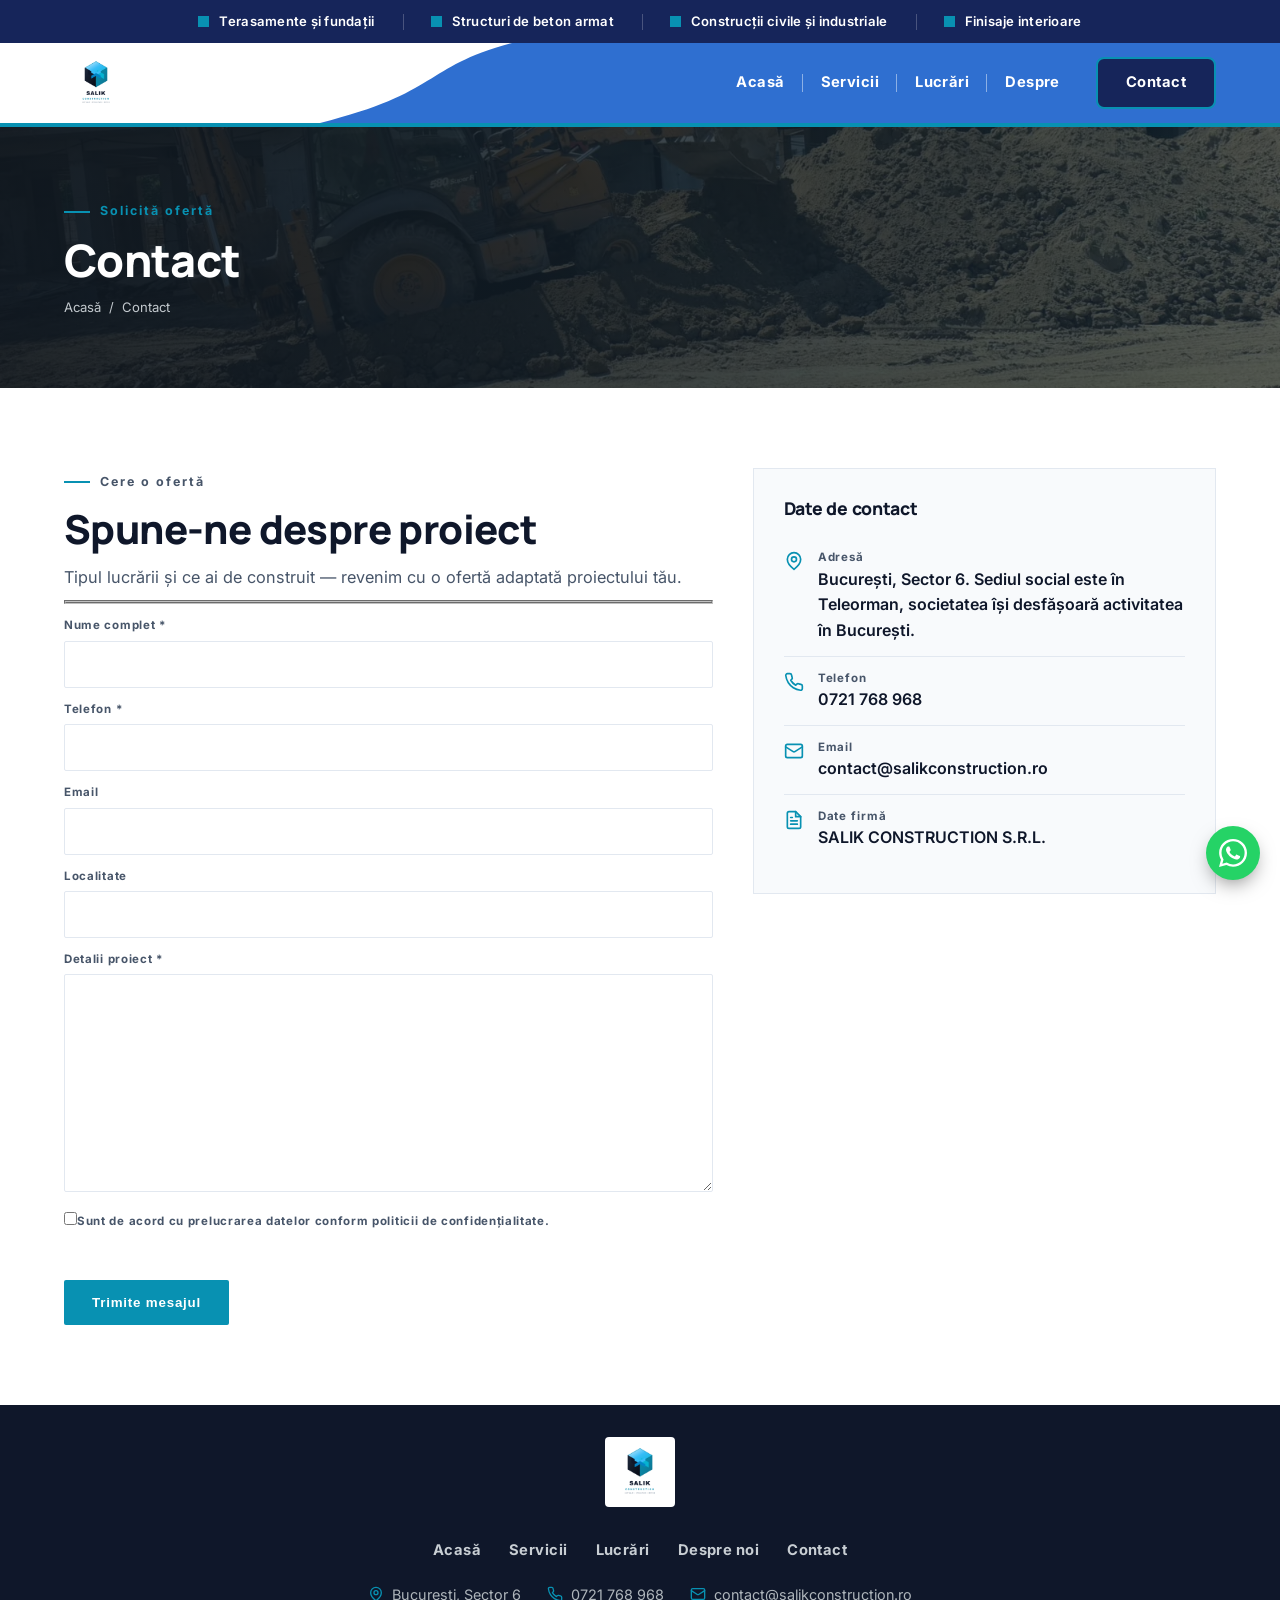
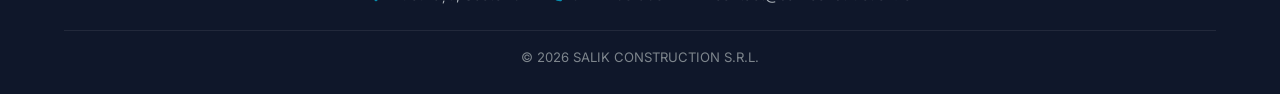
==== contact.html @ 0199c674 "Site oficial SALIK CONSTRUCTION S.R.L. - Clona 1-to-1 fincapital.ro" ====
<!DOCTYPE html>
<html lang="ro">
<head>
  <meta charset="UTF-8">
  <meta name="viewport" content="width=device-width, initial-scale=1.0">
  <title>Contact & Ofertă – SALIK CONSTRUCTION S.R.L.</title>
  <meta name="description" content="Contactează echipa SALIK CONSTRUCTION S.R.L. pentru devize și oferte de preț pentru construcții civile și industriale.">
  <link rel="preconnect" href="https://fonts.googleapis.com">
  <link rel="preconnect" href="https://fonts.gstatic.com" crossorigin>
  <link href="https://fonts.googleapis.com/css2?family=Inter:wght@400;500;600;700&family=Manrope:wght@600;700;800&display=swap" rel="stylesheet">
  <link rel="stylesheet" href="assets/css/style.css">
  <link rel="icon" type="image/jpeg" href="assets/img/logo.jpg">
</head>
<body class="subpage">

<div class="topbar"><div class="wrap">
  <span class="tb-mark">Terasamente și fundații</span>
  <span class="tb-mark">Structuri de beton armat</span>
  <span class="tb-mark">Construcții civile și industriale</span>
  <span class="tb-mark">Finisaje interioare</span>
</div></div>

<header class="hdr"><div class="wrap">
  <a class="brand" href="index.html" aria-label="SALIK CONSTRUCTION S.R.L."><img src="assets/img/logo.jpg" alt="SALIK CONSTRUCTION Logo" class="logo"></a>
  <nav class="main" id="nav" aria-label="Meniu principal">
    <ul class="menu"><li><a href="index.html">Acasă</a></li><li><a href="servicii.html">Servicii</a></li><li><a href="lucrari.html">Lucrări</a></li><li><a href="despre.html">Despre</a></li><li class="cta-item"><a href="contact.html">Contact</a></li></ul>  </nav>
  <button class="burger" id="burger" aria-label="Deschide meniul" aria-expanded="false"><span></span><span></span><span></span></button>
</div></header>

<section class="phero"><img class="bg" src="assets/img/banner.webp" alt="Contact"><div class="ov"></div><div class="wrap"><span class="eyebrow">Solicită ofertă</span><h1>Contact</h1><div class="crumbs"><a href="index.html">Acasă</a> &nbsp;/&nbsp; Contact</div></div></section>
<section class="sec"><div class="wrap">
  <div class="contact-grid">
    <div>
      <span class="eyebrow">Cere o ofertă</span>
      <h2 class="sec-title">Spune-ne despre proiect</h2>
      <p class="sec-lead" style="margin-bottom:10px">Tipul lucrării și ce ai de construit — revenim cu o ofertă adaptată proiectului tău.</p>
      
<div class="wpcf7 no-js" id="wpcf7-f6-o1" lang="" dir="ltr" data-wpcf7-id="6">
<div class="screen-reader-response"><p role="status" aria-live="polite" aria-atomic="true"></p> <ul></ul></div>
<form action="#" method="post" class="wpcf7-form" id="contactForm" onsubmit="event.preventDefault(); document.getElementById('formSuccess').style.display='block'; this.reset();">
<fieldset class="hidden-fields-container"><input type="hidden" name="_wpcf7" value="6" /><input type="hidden" name="_wpcf7_version" value="6.1.7" /><input type="hidden" name="_wpcf7_locale" value="" /><input type="hidden" name="_wpcf7_unit_tag" value="wpcf7-f6-o1" /><input type="hidden" name="_wpcf7_container_post" value="0" /><input type="hidden" name="_wpcf7_posted_data_hash" value="" />
</fieldset>
<div class="global-cf7-row">
	<div>
		<p><label>Nume complet *</label><span class="wpcf7-form-control-wrap" data-name="your-name"><input size="40" maxlength="400" class="wpcf7-form-control wpcf7-text wpcf7-validates-as-required" aria-required="true" aria-invalid="false" value="" type="text" name="your-name" /></span>
		</p>
	</div>
	<div>
		<p><label>Telefon *</label><span class="wpcf7-form-control-wrap" data-name="your-phone"><input size="40" maxlength="400" class="wpcf7-form-control wpcf7-tel wpcf7-validates-as-required wpcf7-text wpcf7-validates-as-tel" aria-required="true" aria-invalid="false" value="" type="tel" name="your-phone" /></span>
		</p>
	</div>
</div>
<div class="global-cf7-row">
	<div>
		<p><label>Email</label><span class="wpcf7-form-control-wrap" data-name="your-email"><input size="40" maxlength="400" class="wpcf7-form-control wpcf7-email wpcf7-text wpcf7-validates-as-email" aria-invalid="false" value="" type="email" name="your-email" /></span>
		</p>
	</div>
	<div>
		<p><label>Localitate</label><span class="wpcf7-form-control-wrap" data-name="your-city"><input size="40" maxlength="400" class="wpcf7-form-control wpcf7-text" aria-invalid="false" value="" type="text" name="your-city" /></span>
		</p>
	</div>
</div>
<p><label>Detalii proiect *</label><span class="wpcf7-form-control-wrap" data-name="your-message"><textarea cols="40" rows="10" maxlength="2000" class="wpcf7-form-control wpcf7-textarea wpcf7-validates-as-required" aria-required="true" aria-invalid="false" name="your-message"></textarea></span><br />
<span class="wpcf7-form-control-wrap" data-name="acc-1"><span class="wpcf7-form-control wpcf7-acceptance"><span class="wpcf7-list-item"><label><input type="checkbox" name="acc-1" value="1" aria-invalid="false" /><span class="wpcf7-list-item-label">Sunt de acord cu prelucrarea datelor conform politicii de confidențialitate.</span></label></span></span></span><br />
<input class="wpcf7-form-control wpcf7-submit has-spinner" type="submit" value="Trimite mesajul" />
</p><div id="formSuccess" style="display:none;background:#ECFDF5;border:1px solid #10B981;color:#065F46;padding:16px;border-radius:6px;margin-top:16px;font-weight:600;">✓ Mesajul dumneavoastră a fost trimis cu succes! Echipa SALIK CONSTRUCTION vă va contacta în cel mai scurt timp.</div>
</form>
</div>
    </div>
    <aside class="info-panel">
      <h3>Date de contact</h3>
      <div class="info-row"><svg width="24" height="24" viewBox="0 0 24 24" fill="none" stroke="currentColor" stroke-width="2" stroke-linecap="round" stroke-linejoin="round"><path d="M20 10c0 6-8 12-8 12s-8-6-8-12a8 8 0 0 1 16 0Z"/><circle cx="12" cy="10" r="3"/></svg><div><b>Adresă</b><span>București, Sector 6. Sediul social este în Teleorman, societatea își desfășoară activitatea în București.</span></div></div>
      <div class="info-row"><svg width="24" height="24" viewBox="0 0 24 24" fill="none" stroke="currentColor" stroke-width="2" stroke-linecap="round" stroke-linejoin="round"><path d="M22 16.92v3a2 2 0 0 1-2.18 2 19.79 19.79 0 0 1-8.63-3.07 19.5 19.5 0 0 1-6-6 19.79 19.79 0 0 1-3.07-8.67A2 2 0 0 1 4.11 2h3a2 2 0 0 1 2 1.72c.13.96.36 1.9.7 2.81a2 2 0 0 1-.45 2.11L8.09 9.91a16 16 0 0 0 6 6l1.27-1.27a2 2 0 0 1 2.11-.45c.91.34 1.85.57 2.81.7A2 2 0 0 1 22 16.92Z"/></svg><div><b>Telefon</b><a href="tel:0721768968">0721 768 968</a></div></div>
            <div class="info-row"><svg width="24" height="24" viewBox="0 0 24 24" fill="none" stroke="currentColor" stroke-width="2" stroke-linecap="round" stroke-linejoin="round"><rect width="20" height="16" x="2" y="4" rx="2"/><path d="m22 7-8.97 5.7a1.94 1.94 0 0 1-2.06 0L2 7"/></svg><div><b>Email</b><a href="mailto:contact@salikconstruction.ro">contact@salikconstruction.ro</a></div></div>
            <div class="info-row"><svg width="24" height="24" viewBox="0 0 24 24" fill="none" stroke="currentColor" stroke-width="2" stroke-linecap="round" stroke-linejoin="round"><path d="M14 2H6a2 2 0 0 0-2 2v16a2 2 0 0 0 2 2h12a2 2 0 0 0 2-2V8z"/><path d="M14 2v6h6"/><path d="M16 13H8M16 17H8M10 9H8"/></svg><div><b>Date firmă</b><span>SALIK CONSTRUCTION S.R.L.</span></div></div>
    </aside>
  </div>
</div></section>

<footer class="site"><div class="wrap">
  <div class="fclassic">
    <img src="assets/img/logo.jpg" alt="SALIK CONSTRUCTION Logo" class="flogo">

    <nav class="fnav" aria-label="Navigare footer">
      <a href="index.html">Acasă</a>
      <a href="servicii.html">Servicii</a>
      <a href="lucrari.html">Lucrări</a>
      <a href="despre.html">Despre noi</a>
      <a href="contact.html">Contact</a>
    </nav>

    <ul class="fcontact">
      <li><svg width="24" height="24" viewBox="0 0 24 24" fill="none" stroke="currentColor" stroke-width="2" stroke-linecap="round" stroke-linejoin="round"><path d="M20 10c0 6-8 12-8 12s-8-6-8-12a8 8 0 0 1 16 0Z"/><circle cx="12" cy="10" r="3"/></svg><span>București, Sector 6</span></li>
      <li><svg width="24" height="24" viewBox="0 0 24 24" fill="none" stroke="currentColor" stroke-width="2" stroke-linecap="round" stroke-linejoin="round"><path d="M22 16.92v3a2 2 0 0 1-2.18 2 19.79 19.79 0 0 1-8.63-3.07 19.5 19.5 0 0 1-6-6 19.79 19.79 0 0 1-3.07-8.67A2 2 0 0 1 4.11 2h3a2 2 0 0 1 2 1.72c.13.96.36 1.9.7 2.81a2 2 0 0 1-.45 2.11L8.09 9.91a16 16 0 0 0 6 6l1.27-1.27a2 2 0 0 1 2.11-.45c.91.34 1.85.57 2.81.7A2 2 0 0 1 22 16.92Z"/></svg><a href="tel:0721768968">0721 768 968</a></li>
      <li><svg width="24" height="24" viewBox="0 0 24 24" fill="none" stroke="currentColor" stroke-width="2" stroke-linecap="round" stroke-linejoin="round"><rect width="20" height="16" x="2" y="4" rx="2"/><path d="m22 7-8.97 5.7a1.94 1.94 0 0 1-2.06 0L2 7"/></svg><a href="mailto:contact@salikconstruction.ro">contact@salikconstruction.ro</a></li>    </ul>
  </div>

  <div class="fbot">
    <div>© 2026 SALIK CONSTRUCTION S.R.L.</div>
  </div>
</div></footer>

<a class="gm-whatsapp-float" href="https://wa.me/40721768968" target="_blank" rel="noopener" aria-label="WhatsApp"><svg width="24" height="24" viewBox="0 0 24 24" fill="currentColor" xmlns="http://www.w3.org/2000/svg"><path d="M17.472 14.382c-.297-.149-1.758-.867-2.03-.967-.273-.099-.471-.148-.67.15-.197.297-.767.966-.94 1.164-.173.199-.347.223-.644.075-.297-.15-1.255-.463-2.39-1.475-.883-.788-1.48-1.761-1.653-2.059-.173-.297-.018-.458.13-.606.134-.133.298-.347.446-.52.149-.174.198-.298.298-.497.099-.198.05-.371-.025-.52-.075-.149-.669-1.612-.916-2.207-.242-.579-.487-.5-.669-.51l-.57-.01c-.198 0-.52.074-.792.372-.272.297-1.04 1.016-1.04 2.479 0 1.462 1.065 2.875 1.213 3.074.149.198 2.096 3.2 5.077 4.487.71.306 1.263.489 1.695.625.712.227 1.36.195 1.872.118.571-.085 1.758-.719 2.006-1.413.248-.694.248-1.289.173-1.413-.074-.124-.272-.198-.57-.347M12.05 21.785h-.004a9.87 9.87 0 01-5.031-1.378l-.361-.214-3.741.982.998-3.648-.235-.374a9.86 9.86 0 01-1.51-5.26c.002-5.45 4.437-9.884 9.888-9.884 2.64 0 5.122 1.03 6.988 2.898a9.825 9.825 0 012.893 6.994c-.003 5.45-4.437 9.885-9.885 9.885M20.52 3.449C18.24 1.245 15.24 0 12.045 0 5.463 0 .104 5.334.101 11.892c0 2.096.549 4.142 1.595 5.945L0 24l6.335-1.652a12.062 12.062 0 005.71 1.447h.006c6.585 0 11.946-5.335 11.949-11.896 0-3.176-1.24-6.165-3.495-8.411"/></svg></a>

  <script src="assets/js/main.js"></script>
</body>
</html>
---- assets/css/style.css ----
/*
  SALIK CONSTRUCTION S.R.L.
  Site oficial: https://salik-construction.netlify.app
  Paletă vizuală: Asil Turkuaz / Türk Mavisi (#0891B2, #0E7490), Titanyum Antrasit (#0F172A), Gri (#F8FAFC, #E2E8F0), Alb (#FFFFFF)
  Structură & Conținut: Clonă 1-la-1 conform cerințelor clientului (fincapital.ro)
*/


:root{
  --galben:#0891B2; --galben-hover:#0E7490;
  --turkuaz:#0891B2; --turkuaz-hover:#0E7490;
  --antracit:#0F172A; --bleumarin:#0F172A;
  --gri-deschis:#F8FAFC; --gri-bord:#E2E8F0;
  --alb:#FFFFFF; --text:#0F172A; --text-sec:#475569;
  --maxw:1200px;
}
*{margin:0;padding:0;box-sizing:border-box}
html{scroll-behavior:smooth}
html,body{overflow-x:hidden;max-width:100%}
body{font-family:"Inter","Segoe UI",Arial,Helvetica,sans-serif;color:var(--text);background:var(--alb);line-height:1.6;-webkit-font-smoothing:antialiased}
img{max-width:100%;display:block;height:auto}
a{color:inherit;text-decoration:none}
.wrap{max-width:var(--maxw);margin:0 auto;padding:0 24px}
.sec{padding:80px 0}
@media(max-width:760px){.sec{padding:52px 0}}

.eyebrow{display:inline-block;font-size:.78rem;font-weight:700;letter-spacing:.16em;text-transform:none;color:var(--text-sec)}
.eyebrow::before{content:"";display:inline-block;width:26px;height:2px;background:var(--galben);vertical-align:middle;margin-right:10px}
h1,h2,h3,h4{font-family:"Manrope","Segoe UI",Arial,sans-serif;font-weight:800;letter-spacing:-.015em;line-height:1.12;text-transform:none}
.sec-title{font-size:clamp(1.7rem,3.2vw,2.5rem);margin:14px 0 12px}
.sec-lead{max-width:960px;color:var(--text-sec);font-size:1.02rem}
.center{text-align:center}
.center .sec-lead{margin-left:auto;margin-right:auto}

.btn{display:inline-flex;align-items:center;gap:10px;background:var(--galben);color:#FFFFFF;font-weight:800;letter-spacing:.06em;text-transform:none;font-size:.85rem;padding:15px 26px;border:0;cursor:pointer;transition:.18s;border-radius:2px;min-height:44px}
.btn:hover{background:var(--galben-hover);transform:translateY(-2px)}

/* topbar */
.topbar{background:#16255a;color:#fff;font-size:.82rem}
.topbar .wrap{display:flex;flex-wrap:wrap;gap:0;justify-content:center;align-items:center;padding-top:11px;padding-bottom:11px}
.topbar .tb-mark{display:inline-flex;align-items:center;gap:10px;font-weight:600;letter-spacing:.02em;color:#fff;padding:0 28px;position:relative}
.topbar .tb-mark::before{content:"";width:11px;height:11px;background:var(--galben);display:inline-block;flex:none}
.topbar .tb-mark+.tb-mark::after{content:"";position:absolute;left:0;top:50%;transform:translateY(-50%);width:1px;height:16px;background:rgba(255,255,255,.22)}
@media(max-width:760px){.topbar{display:none}}

/* header */
.hdr{position:sticky;top:0;z-index:50;background:var(--alb);border-bottom:4px solid var(--galben)}
.hdr::before{content:"";position:absolute;inset:0;z-index:0;pointer-events:none;background:url("data:image/svg+xml,%3Csvg xmlns='http://www.w3.org/2000/svg' viewBox='0 0 1000 100' preserveAspectRatio='none'%3E%3Cpath d='M400,0 C330,30 345,62 250,100 L1000,100 L1000,0 Z' fill='%232f6fd0'/%3E%3C/svg%3E") no-repeat right center;background-size:100% 100%}
.hdr .wrap{position:relative;z-index:1;display:flex;align-items:center;justify-content:flex-end;gap:34px;padding-top:8px;padding-bottom:8px}
.brand{margin-right:auto;display:inline-flex;align-items:center}
.brand .logo{height:64px;width:auto;display:block;max-width:240px;object-fit:contain;border-radius:4px}
@media(max-width:560px){.brand .logo{height:48px}}
nav.main .menu{display:flex;align-items:center;gap:36px;list-style:none}
nav.main .menu a{font-weight:700;text-transform:none;font-size:.92rem;letter-spacing:.03em;padding:6px 0;position:relative;color:#fff;display:block}
nav.main .menu>li>a::after{content:"";position:absolute;left:0;bottom:0;height:2px;width:0;background:var(--galben);transition:.2s}
nav.main .menu>li>a:hover::after,nav.main .menu>li.current-menu-item>a::after{width:100%}
nav.main .menu li.cta-item a{background:#16255a;color:#fff;padding:12px 28px;border-radius:8px;border:2px solid var(--galben)}
nav.main .menu li.cta-item a::after{display:none}
nav.main .menu li.cta-item a:hover{background:var(--galben);color:#16255a;border-color:var(--galben)}
@media(min-width:901px){
  nav.main .menu>li{position:relative}
  nav.main .menu>li+li:not(.cta-item)::before{content:"";position:absolute;left:-19px;top:50%;transform:translateY(-50%);width:1px;height:18px;background:rgba(255,255,255,.45)}
}
.burger{display:none;background:none;border:0;cursor:pointer;flex-direction:column;gap:5px;padding:6px;position:relative;z-index:2}
.burger span{width:26px;height:3px;background:var(--antracit);display:block;transition:.2s}
@media(max-width:900px){
  .hdr::before{display:none}
  nav.main{position:fixed;inset:0 0 0 auto;width:min(80vw,320px);background:var(--antracit);transform:translateX(100%);transition:.28s;z-index:55;display:flex;align-items:center}
  nav.main.open{transform:none}
  nav.main .menu{flex-direction:column;align-items:flex-start;justify-content:center;gap:4px;padding:40px;width:100%}
  nav.main .menu a{color:var(--alb);font-size:1rem;padding:12px 0;border-bottom:1px solid rgba(255,255,255,.08);width:100%}
  nav.main .menu li{width:100%}
  nav.main .menu li.cta-item a{background:var(--galben);color:#FFFFFF;text-align:center;margin-top:12px;border:0;padding:14px;border-radius:8px}
  .burger{display:flex;z-index:60}
  .burger.open span:nth-child(1){transform:translateY(8px) rotate(45deg)}
  .burger.open span:nth-child(2){opacity:0}
  .burger.open span:nth-child(3){transform:translateY(-8px) rotate(-45deg)}
}

/* hero */
.hero{position:relative;min-height:640px;display:flex;align-items:center;color:var(--alb);background:var(--antracit)}
.hero img.bg{position:absolute;inset:0;width:100%;height:100%;object-fit:cover}
.hero .ov{position:absolute;inset:0;background:linear-gradient(180deg,rgba(16,24,32,.62),rgba(16,24,32,.8))}
.hero .wrap{position:relative;padding-top:96px;padding-bottom:96px}
.hero-inner{max-width:920px;margin:0 auto;text-align:center}
.hero .eyebrow{color:var(--galben)}
.hero .eyebrow::before{background:var(--galben)}
.hero h1{font-size:clamp(2rem,5vw,3.5rem);margin:18px 0 20px}
.hero p{font-size:1.12rem;color:#d6dade;max-width:780px;margin:0 auto 30px}
@media(max-width:782px){.hero{min-height:auto}.hero h1{font-size:1.9rem;line-height:1.2}.hero .ov{background:linear-gradient(180deg,rgba(16,24,32,.78),rgba(16,24,32,.92))}}
@media(max-width:480px){.hero h1{font-size:1.5rem}}

/* page hero (subpagini) */
.phero{position:relative;color:var(--alb);background:var(--antracit);padding:70px 0}
.phero img.bg{position:absolute;inset:0;width:100%;height:100%;object-fit:cover;opacity:.9}
.phero .ov{position:absolute;inset:0;background:linear-gradient(90deg,rgba(16,24,32,.92),rgba(21,39,51,.7))}
.phero .wrap{position:relative}
.phero .eyebrow{color:var(--galben)}
.phero .eyebrow::before{background:var(--galben)}
.phero h1{font-size:clamp(1.8rem,4vw,2.8rem);margin-top:12px}
.crumbs{margin-top:12px;font-size:.82rem;color:#c3c9ce}
.crumbs a:hover{color:var(--galben)}

/* services */
.services{background:var(--gri-deschis);position:relative;overflow:hidden}
.services::before{content:"";position:absolute;right:-80px;top:40px;width:280px;height:280px;border:34px solid rgba(0,0,0,.03);transform:rotate(45deg)}
.grid3{display:grid;grid-template-columns:repeat(3,1fr);gap:22px;margin-top:44px}
@media(max-width:900px){.grid3{grid-template-columns:repeat(2,1fr)}}
@media(max-width:560px){.grid3{grid-template-columns:1fr}}
.card{background:var(--alb);border:1px solid var(--gri-bord);padding:30px 26px;transition:.2s;position:relative}
.card:hover{transform:translateY(-4px);box-shadow:0 16px 34px -20px rgba(16,24,32,.4);border-color:#c2c2c2}
.card .ico{width:48px;height:48px;margin-bottom:18px;color:var(--galben)}
.card h3{font-size:1.12rem;margin-bottom:10px}
.card p{color:var(--text-sec);font-size:.95rem}
.card.feat{color:var(--alb);border:0;overflow:hidden;display:flex;flex-direction:column;justify-content:flex-end;min-height:260px}
.card.feat img{position:absolute;inset:0;width:100%;height:100%;object-fit:cover;z-index:0}
.card.feat .fov{position:absolute;inset:0;background:linear-gradient(180deg,rgba(16,24,32,.35),rgba(16,24,32,.9));z-index:1}
.card.feat>*{position:relative;z-index:2}
.card.feat p{color:#d6dade}
.tag{display:inline-block;align-self:flex-start;background:var(--galben);color:#FFFFFF;font-weight:800;font-size:.68rem;letter-spacing:.12em;padding:6px 12px;margin-bottom:14px;text-transform:none}

/* execution / two-col */
.two{display:grid;grid-template-columns:1.05fr .95fr;gap:52px;align-items:center}
@media(max-width:900px){.two{grid-template-columns:1fr;gap:34px}}
.exec-imgs{display:grid;grid-template-columns:1fr 1fr;gap:14px}
.exec-imgs img{height:100%;width:100%;object-fit:cover;border:1px solid var(--gri-bord)}
.exec-imgs img:first-child{grid-row:span 2}
.acc{margin-top:26px;border-top:1px solid var(--gri-bord)}
.acc-item{border-bottom:1px solid var(--gri-bord)}
.acc-h{width:100%;text-align:left;background:none;border:0;cursor:pointer;padding:18px 0;font-family:"Manrope","Segoe UI",Arial,sans-serif;font-weight:700;text-transform:none;font-size:1rem;letter-spacing:-.01em;display:flex;justify-content:space-between;align-items:center;gap:16px;color:var(--text)}
.acc-h .pl{color:var(--galben);font-size:1.4rem;line-height:1;transition:.2s;flex:none}
.acc-item.open .pl{transform:rotate(45deg)}
.acc-b{max-height:0;overflow:hidden;transition:max-height .3s ease}
.acc-b p{color:var(--text-sec);padding:0 0 18px;font-size:.95rem}

/* teren / pregatire */
.teren{background:var(--gri-deschis)}
.teren .two{grid-template-columns:.85fr 1.15fr}
@media(max-width:900px){.teren .two{grid-template-columns:1fr}}
.teren-img{position:relative;min-height:520px}
.teren-img img{position:absolute;inset:0;width:100%;height:100%;object-fit:cover}
.teren-img .badge{position:absolute;left:0;bottom:0;background:var(--galben);color:#FFFFFF;padding:16px 22px;font-weight:800;text-transform:none;font-size:.8rem;letter-spacing:.08em}
@media(max-width:900px){.teren-img{min-height:340px}}
.principii{display:grid;grid-template-columns:repeat(3,1fr);gap:14px;margin:24px 0}
.principii div{background:var(--alb);border:1px solid var(--gri-bord);padding:16px;text-align:center}
.principii b{display:block;color:var(--antracit);font-size:1.5rem;font-weight:800}
.principii small{color:var(--text-sec);text-transform:none;letter-spacing:.08em;font-size:.72rem;font-weight:700}
.checklist{list-style:none;display:grid;grid-template-columns:1fr 1fr;gap:8px 22px;margin-top:20px}
@media(max-width:560px){.checklist{grid-template-columns:1fr}.principii{grid-template-columns:1fr}}
.checklist li{position:relative;padding-left:26px;color:var(--text);font-size:.93rem;font-weight:500}
.checklist li::before{content:"";position:absolute;left:0;top:7px;width:12px;height:7px;border-left:3px solid var(--galben);border-bottom:3px solid var(--galben);transform:rotate(-45deg)}

/* proiecte */
.pbanner{position:relative;z-index:2;color:var(--alb);padding:80px 0}
.pbanner .wrap{position:relative}
.pbanner .eyebrow{color:var(--galben)}
.pbanner .eyebrow::before{background:var(--galben)}
.pbanner h2{margin:12px 0}
.pbanner p{color:#d6dade;max-width:620px}
.pbwrap{position:relative;background:var(--antracit);background-size:cover;background-position:center}
@media (hover:hover) and (min-width:993px){.pbwrap{background-attachment:fixed}}
.pbwrap>.pov{position:absolute;inset:0;background:linear-gradient(180deg,rgba(16,24,32,.8) 0%,rgba(16,24,32,.86) 45%,rgba(16,24,32,.92) 100%);z-index:0}
.pgrid{display:grid;grid-template-columns:repeat(3,1fr);gap:22px;margin-top:-56px;position:relative;z-index:5;padding-bottom:80px}
@media(max-width:900px){.pgrid{grid-template-columns:1fr;margin-top:26px;padding-bottom:52px}}
.pcard{position:relative;min-height:340px;display:flex;flex-direction:column;justify-content:flex-end;color:var(--alb);overflow:hidden}
.pcard img{position:absolute;inset:-1px;width:calc(100% + 2px);height:calc(100% + 2px);object-fit:cover;transition:transform .4s ease}
.pcard:hover img{transform:scale(1.06)}
.pcard .ov{position:absolute;inset:0;background:linear-gradient(180deg,rgba(16,24,32,.15),rgba(16,24,32,.92))}
.pcard .in{position:relative;padding:26px}
.pcard small{color:var(--galben);font-weight:700;text-transform:none;letter-spacing:.1em;font-size:.72rem}
.pcard h3{font-size:1.15rem;margin:8px 0 14px}
.pcard .lnk{font-weight:800;text-transform:none;font-size:.78rem;letter-spacing:.06em;color:var(--alb);display:inline-flex;gap:8px;transition:.2s}
.pcard:hover .lnk{color:var(--galben);gap:14px}

/* etape */
.egrid{display:grid;grid-template-columns:repeat(4,1fr);gap:20px;margin-top:44px}
@media(max-width:900px){.egrid{grid-template-columns:repeat(2,1fr)}}
@media(max-width:520px){.egrid{grid-template-columns:1fr}}
.estep{position:relative;overflow:hidden;background:var(--gri-deschis);border:1px solid var(--gri-bord);border-top:4px solid var(--galben);padding:28px 24px}
.estep .n{font-size:2.4rem;font-weight:800;color:var(--gri-bord);line-height:1}
.estep h3{font-size:1.02rem;margin:12px 0 8px}
.estep p{color:var(--text-sec);font-size:.9rem;line-height:1.6}
.etape-detalii{max-width:1160px;margin:44px auto 0;text-align:left}
.etapa-row{display:grid;grid-template-columns:380px 52px 1fr;gap:28px;padding:26px 4px;border-bottom:1px solid var(--gri-bord);align-items:center}
.etapa-row:last-child{border-bottom:0}
.etapa-media{overflow:hidden;border:1px solid var(--gri-bord);border-radius:2px}
.etapa-media img{width:100%;height:240px;object-fit:cover;display:block;transition:transform .35s ease}
.etapa-row:hover .etapa-media img{transform:scale(1.05)}
.etapa-row .num{font-size:2.2rem;font-weight:800;color:var(--galben);line-height:1;min-width:52px}
.etapa-row h3{font-size:1.15rem;margin-bottom:6px}
.etapa-row p{color:var(--text-sec);line-height:1.7}
@media(max-width:900px){.etapa-row{grid-template-columns:240px auto 1fr;gap:20px}.etapa-media img{height:180px}}
@media(max-width:600px){.etapa-row{grid-template-columns:1fr;gap:14px}.etapa-media img{height:230px}.etapa-row .num{font-size:1.8rem}}
.etape-tel{display:flex;flex-wrap:wrap;align-items:center;justify-content:center;gap:10px;margin-top:34px;font-size:1.05rem;color:var(--text)}
.etape-tel svg{width:22px;height:22px;color:var(--galben)}
.etape-tel a{font-weight:800;color:var(--antracit);border-bottom:2px solid var(--galben);padding-bottom:2px}
.etape-tel a:hover{color:#000}
.estep-bg{position:absolute;inset:0;width:100%;height:100%;object-fit:cover;opacity:0;transition:opacity .35s ease;z-index:0}
.estep-ov{position:absolute;inset:0;background:linear-gradient(180deg,rgba(16,24,32,.45),rgba(16,24,32,.88));opacity:0;transition:opacity .35s ease;z-index:1}
.estep-in{position:relative;z-index:2}
/* reveal poză DOAR pe desktop cu mouse */
@media (hover:hover) and (min-width:993px){
  .estep:hover .estep-bg,.estep:hover .estep-ov{opacity:1}
  .estep:hover .n{color:rgba(247,196,15,.85)}
  .estep:hover h3,.estep:hover p{color:#fff}
}

/* articol premium (Despre) */
.article-sec{background:var(--gri-deschis)}
.article-sec .wrap{max-width:1260px;padding-inline:12px}
.art-premium{display:flex;flex-direction:column;gap:28px}
.art-row{display:grid;grid-template-columns:1.05fr .95fr;gap:26px;align-items:center}
.art-row.rev .art-media{order:2}
.art-media img{width:100%;height:400px;object-fit:cover;display:block;border:1px solid var(--gri-bord)}
.art-text{background:var(--alb);border:1px solid var(--gri-bord);border-left:4px solid var(--galben);padding:36px 40px}
.art-text h3{font-size:1.5rem;margin-bottom:14px}
.art-text p{color:var(--text-sec);font-size:1.02rem;line-height:1.75}
@media(max-width:860px){
  .art-row{grid-template-columns:1fr;gap:0}
  .art-row.rev .art-media{order:0}
  .art-media img{height:280px;border-bottom:0}
  .art-text{padding:26px 22px}
}

/* sectiunea Pregatirea terenului — padding lateral redus + poza mai spre stanga */
.pregatire-sec .wrap{max-width:1300px;padding-left:8px;padding-right:24px}
.pregatire-sec .two{grid-template-columns:1fr 1.1fr;gap:46px}
@media(max-width:900px){.pregatire-sec .two{grid-template-columns:1fr}.pregatire-sec .wrap{padding-left:18px;padding-right:18px}}

/* parallax band */
.parallax{position:relative;background-size:cover;background-position:center;padding:110px 0;color:#fff;text-align:center}
@media (hover:hover) and (min-width:993px){.parallax{background-attachment:fixed}}
.parallax .ov{position:absolute;inset:0;background:rgba(16,24,32,.72)}
.parallax .wrap{position:relative}
.parallax .eyebrow{color:var(--galben)}
.parallax .eyebrow::before{background:var(--galben)}
@media(max-width:760px){.parallax{padding:70px 0}}

/* galerie */
.galerie{background:var(--gri-deschis)}
.gm-gallery-grid{display:grid;grid-template-columns:repeat(5,1fr);gap:16px;margin-top:40px}
@media(max-width:1000px){.gm-gallery-grid{grid-template-columns:repeat(3,1fr)}}
@media(max-width:560px){.gm-gallery-grid{grid-template-columns:1fr 1fr;gap:12px}}
.gm-gallery-grid figure{margin:0;overflow:hidden;border:1px solid var(--gri-bord);cursor:pointer;position:relative}
.gm-gallery-grid img{width:100%;height:300px;object-fit:cover;display:block;transition:transform .35s ease}
.gm-gallery-grid figure:hover img{transform:scale(1.06)}
.gm-gallery-grid figure::after{content:"+";position:absolute;right:10px;bottom:8px;color:#FFFFFF;background:var(--galben);width:30px;height:30px;display:flex;align-items:center;justify-content:center;font-size:1.2rem;font-weight:800;opacity:0;transition:.2s}
.gm-gallery-grid figure:hover::after{opacity:1}
@media(max-width:560px){.gm-gallery-grid img{height:220px}}
/* lightbox */
.gm-lb{position:fixed;inset:0;z-index:200;background:rgba(16,24,32,.94);display:none;align-items:center;justify-content:center}
.gm-lb.open{display:flex}
.gm-lb img{max-width:90vw;max-height:82vh;object-fit:contain;box-shadow:0 20px 60px -20px #000}
.gm-lb .cap{position:absolute;bottom:26px;left:0;right:0;text-align:center;color:#e6e9ec;font-size:.92rem;padding:0 20px}
.gm-lb button{position:absolute;background:rgba(255,255,255,.08);border:0;color:#fff;width:52px;height:52px;cursor:pointer;font-size:1.6rem;line-height:1;display:flex;align-items:center;justify-content:center;transition:.2s}
.gm-lb button:hover{background:var(--galben);color:#FFFFFF}
.gm-lb .lb-close{top:20px;right:20px}
.gm-lb .lb-prev{left:16px;top:50%;transform:translateY(-50%)}
.gm-lb .lb-next{right:16px;top:50%;transform:translateY(-50%)}
@media(max-width:560px){.gm-lb .lb-prev,.gm-lb .lb-next{width:44px;height:44px}}

/* cta — fără fundal, doar text */
.cta-sec{background:var(--alb);color:var(--text);text-align:center;border-top:1px solid var(--gri-bord)}
.cta-sec h2{font-size:clamp(1.25rem,2.4vw,1.7rem);color:var(--antracit)}
.cta-sec p{color:var(--text-sec);max-width:560px;margin:12px auto 22px}
.cta-sec .btn{background:transparent;color:var(--antracit);padding:6px 0;min-height:auto;border-radius:0;border-bottom:2px solid var(--galben)}
.cta-sec .btn:hover{background:transparent;transform:none;color:#000}

/* contact */
.contact-grid{display:grid;grid-template-columns:1.4fr 1fr;gap:40px;align-items:start}
@media(max-width:900px){.contact-grid{grid-template-columns:1fr;gap:28px}}
.info-panel{background:var(--gri-deschis);border:1px solid var(--gri-bord);padding:30px}
.info-panel h3{font-size:1.1rem;margin-bottom:18px}
.info-row{display:flex;gap:14px;align-items:flex-start;padding:12px 0;border-bottom:1px solid var(--gri-bord)}
.info-row:last-child{border-bottom:0}
.info-row svg{width:20px;height:20px;color:var(--galben);flex:none;margin-top:3px}
.info-row b{display:block;text-transform:none;font-size:.72rem;letter-spacing:.08em;color:var(--text-sec)}
.info-row span,.info-row a{font-weight:600;color:var(--text)}
.info-row a:hover{color:var(--galben)}
/* CF7 */
.wpcf7{margin-top:6px}
.wpcf7 .row{display:grid;grid-template-columns:1fr 1fr;gap:16px}
@media(max-width:560px){.wpcf7 .row{grid-template-columns:1fr}}
.wpcf7 label{display:block;font-weight:700;text-transform:none;font-size:.72rem;letter-spacing:.06em;color:var(--text-sec);margin:12px 0 6px}
.wpcf7 .wpcf7-form-control:not(.wpcf7-submit):not(.wpcf7-acceptance):not([type="checkbox"]):not([type="radio"]){width:100%;padding:13px 14px;border:1px solid var(--gri-bord);background:var(--alb);font-family:inherit;font-size:.95rem;border-radius:2px}
.wpcf7 textarea{min-height:130px;resize:vertical}
.wpcf7 .wpcf7-form-control:focus{outline:2px solid var(--galben);border-color:var(--galben)}
.wpcf7 .wpcf7-submit{background:var(--galben);color:#FFFFFF;font-weight:800;text-transform:none;letter-spacing:.06em;border:0;padding:15px 28px;margin-top:18px;cursor:pointer;border-radius:2px;transition:.18s}
.wpcf7 .wpcf7-submit:hover{background:var(--galben-hover)}

/* rich content (legal pages / post-content) */
.rich{max-width:820px}
.rich h2{font-size:1.4rem;margin:28px 0 12px}
.rich h3{font-size:1.1rem;margin:22px 0 10px}
.rich p{margin-bottom:14px;color:var(--text)}
.rich ul{margin:0 0 16px 20px}
.rich li{margin-bottom:6px}
.rich a{color:#0b64c0;text-decoration:underline}

/* footer — bară compactă */
footer.site{background:var(--antracit);color:#aeb5bb;padding:26px 0;font-size:.9rem}
footer.site .fbar{display:flex;flex-wrap:wrap;align-items:center;gap:12px 26px;justify-content:space-between}
footer.site .fname{display:flex;align-items:center}
footer.site .flogo{height:70px;width:auto;display:block;max-width:240px;object-fit:contain;border-radius:4px;margin-bottom:12px}
footer.site .fcontact{list-style:none;display:flex;flex-wrap:wrap;align-items:center;gap:10px 22px}
footer.site .fcontact li{display:inline-flex;align-items:center;gap:8px}
footer.site .fcontact svg{width:16px;height:16px;color:var(--galben);flex:none}
footer.site a:hover{color:var(--galben)}
footer.site .fbot{border-top:1px solid rgba(255,255,255,.08);margin-top:18px;padding-top:16px;display:flex;flex-wrap:wrap;gap:8px 18px;justify-content:space-between;align-items:center;font-size:.78rem;color:#7d858c;overflow:visible}
footer.site .fbot .legal{display:flex;gap:16px}
footer.site .fbot .legal a{white-space:nowrap}
@media(max-width:640px){footer.site .fbar,footer.site .fbot{flex-direction:column;text-align:center;align-items:center}footer.site .fcontact{justify-content:center}}

/* whatsapp float */
.gm-whatsapp-float{position:fixed;right:20px;bottom:20px;z-index:80;width:54px;height:54px;background:#25D366;border-radius:50%;display:flex;align-items:center;justify-content:center;box-shadow:0 8px 20px -6px rgba(0,0,0,.5);transition:.2s}
.gm-whatsapp-float:hover{transform:scale(1.08)}
.gm-whatsapp-float svg{width:28px;height:28px;color:#fff}

/* mobile padding reset */
@media(max-width:768px){
  .wrap{padding-inline:18px}
}

/* Rețele de apă, canalizare și pluviale */
.retele-grid{display:grid;grid-template-columns:1.15fr .85fr;gap:2rem;align-items:center;margin-top:1.6rem}
.retele-media img{width:100%;height:100%;max-height:420px;object-fit:cover;border-radius:14px;display:block}
.retele-list{list-style:none;margin:0;padding:0;display:grid;gap:1rem}
.retele-list li{position:relative;padding-left:1.6rem;line-height:1.55}
.retele-list li::before{content:"";position:absolute;left:0;top:.55em;width:.7rem;height:.7rem;background:var(--galben);border-radius:3px;transform:rotate(45deg)}
.retele-list strong{color:var(--antracit)}
@media(max-width:820px){.retele-grid{grid-template-columns:1fr}}

.card.feat.cta-card{justify-content:center}
.card.feat.cta-card h3{color:var(--alb);font-size:1.22rem;line-height:1.3}
.card.feat.cta-card p{color:#e4e8ec;margin-bottom:20px}
.card.feat.cta-card .btn{align-self:flex-start}

.card.about-card{background:var(--antracit);color:var(--alb);display:flex;flex-direction:column;justify-content:center;border:0;min-height:260px}
.card.about-card h3{color:var(--alb);font-size:1.22rem;margin-bottom:12px}
.card.about-card p{color:#d6dade;margin-bottom:12px}
.card.about-card p:last-child{margin-bottom:0}

.svc-center{display:flex;justify-content:center;flex-wrap:wrap;gap:22px;margin-top:22px}
.svc-center .card{flex:0 1 calc((100% - 44px)/3);min-height:260px}
@media(max-width:900px){.svc-center .card{flex:0 1 calc((100% - 22px)/2)}}
@media(max-width:560px){.svc-center .card{flex:1 1 100%}}
.card.feat.about-card{justify-content:center}
.card.feat.about-card h3{color:var(--alb);font-size:1.22rem;margin-bottom:12px}
.card.feat.about-card p{color:#e4e8ec;margin-bottom:12px}
.card.feat.about-card p:last-child{margin-bottom:0}

/* Galerie homepage — parallax background */
.galerie-parallax{position:relative;background-size:cover;background-position:center}
@media (hover:hover) and (min-width:993px){.galerie-parallax{background-attachment:fixed}}
.galerie-parallax .gp-ov{position:absolute;inset:0;background:rgba(16,24,32,.82)}
.galerie-parallax .wrap{position:relative;z-index:1}
.galerie-parallax .sec-title{color:#fff}
.galerie-parallax .eyebrow{color:#fff}
.galerie-parallax .sec-lead{color:#d6dade}
.galerie-parallax .gm-gallery-grid figure{border-color:rgba(255,255,255,.14)}

/* Servicii — carduri clickable + modal */
button.card.svc-open{font-family:inherit;text-align:left;cursor:pointer;width:100%;-webkit-appearance:none;appearance:none;background:var(--antracit)}
.card-more{display:inline-flex;align-items:center;gap:6px;margin-top:14px;color:var(--galben);font-weight:800;font-size:.85rem;letter-spacing:.04em}
.card.feat.svc-open:hover .card-more{gap:10px;transition:gap .2s ease}

.svc-modal{position:fixed;inset:0;z-index:12000;display:none}
.svc-modal.open{display:block}
.svc-modal__overlay{position:absolute;inset:0;background:rgba(10,14,18,.72)}
.svc-modal__panel{position:relative;max-width:920px;width:calc(100% - 32px);max-height:90vh;overflow-y:auto;margin:5vh auto;background:var(--alb);border-radius:4px;padding:40px 40px 28px;box-shadow:0 30px 80px rgba(0,0,0,.4)}
.svc-modal__close{position:absolute;top:14px;right:16px;width:42px;height:42px;border:0;background:var(--gri-deschis);color:var(--antracit);font-size:1.6rem;line-height:1;border-radius:50%;cursor:pointer;transition:.2s}
.svc-modal__close:hover{background:var(--galben)}
.svc-modal__title{font-size:clamp(1.5rem,3vw,2.1rem);margin:0 0 16px;padding-bottom:14px;border-bottom:3px solid var(--galben);display:inline-block}
.svc-modal__text p{color:var(--text-sec);margin-bottom:14px;line-height:1.75}
.svc-modal__text h4{font-size:1.05rem;margin:18px 0 8px}
.svc-modal__text ul{list-style:none;padding:0;margin:0 0 6px;display:grid;grid-template-columns:1fr 1fr;gap:8px 22px}
.svc-modal__text li{position:relative;padding-left:22px;color:var(--text);font-size:.96rem}
.svc-modal__text li::before{content:"";position:absolute;left:0;top:8px;width:10px;height:10px;background:var(--galben);transform:rotate(45deg)}
.svc-modal__gallery{display:grid;grid-template-columns:repeat(3,1fr);gap:12px;margin-top:22px}
.svc-modal__gallery figure{margin:0;overflow:hidden;border-radius:2px}
.svc-modal__gallery img{width:100%;height:170px;object-fit:cover;display:block;transition:transform .35s ease}
.svc-modal__gallery figure:hover img{transform:scale(1.06)}
.svc-modal__foot{margin-top:24px;padding-top:20px;border-top:1px solid var(--gri-bord)}
@media(max-width:760px){.svc-modal__panel{padding:30px 20px 22px}.svc-modal__text ul{grid-template-columns:1fr}.svc-modal__gallery{grid-template-columns:1fr 1fr}.svc-modal__gallery img{height:130px}}

/* Footer clasic — logo + navigare + contact, centrat */
footer.site .fclassic{display:flex;flex-direction:column;align-items:center;text-align:center;gap:20px;padding:6px 0 4px}
footer.site .fnav{display:flex;flex-wrap:wrap;justify-content:center;gap:10px 28px}
footer.site .fnav a{color:#c8ced3;font-weight:700;font-size:.92rem;letter-spacing:.03em}
footer.site .fnav a:hover{color:var(--galben)}
footer.site .fclassic .fcontact{justify-content:center;gap:10px 26px}
footer.site .fbot{border-top:1px solid rgba(255,255,255,.08);margin-top:20px;padding-top:16px;justify-content:center;text-align:center;font-size:.82rem;color:#7d858c}

/* Header — coloană dreapta pe 2 niveluri (info + navigare) ca să umple înălțimea */
.hdr-right{display:flex;flex-direction:column;align-items:flex-end;gap:16px}
.hdr-info{display:flex;align-items:center;gap:24px;padding-bottom:14px;border-bottom:1px solid var(--gri-bord)}
.hdr-info .hi-item{display:inline-flex;align-items:center;gap:11px;color:var(--text-sec)}
.hdr-info .hi-item svg{width:26px;height:26px;color:var(--galben);flex:none}
.hdr-info .hi-item>span{display:flex;flex-direction:column;line-height:1.18}
.hdr-info .hi-item small{font-size:.66rem;text-transform:uppercase;letter-spacing:.09em;color:var(--text-sec);font-weight:700}
.hdr-info .hi-item b{font-size:.98rem;color:var(--antracit);font-weight:800}
.hdr-info a.hi-item:hover b{color:var(--galben)}
.hdr-info .hi-sep{width:1px;height:36px;background:var(--gri-bord)}
@media(max-width:900px){.hdr-info{display:none}.hdr-right{gap:0}}

/* Notă adresă contact */
.info-row .info-note{display:block;margin-top:4px;font-size:.8rem;font-weight:500;color:var(--text-sec);line-height:1.5}



.brand{display:inline-flex;align-items:center;gap:12px;text-decoration:none}
.brand-title{font-family:"Manrope",sans-serif;font-weight:800;font-size:1.15rem;color:var(--antracit);letter-spacing:-.01em;display:flex;flex-direction:column;line-height:1.2}
.brand-title small{font-size:.68rem;font-weight:600;color:var(--turkuaz);letter-spacing:.05em}
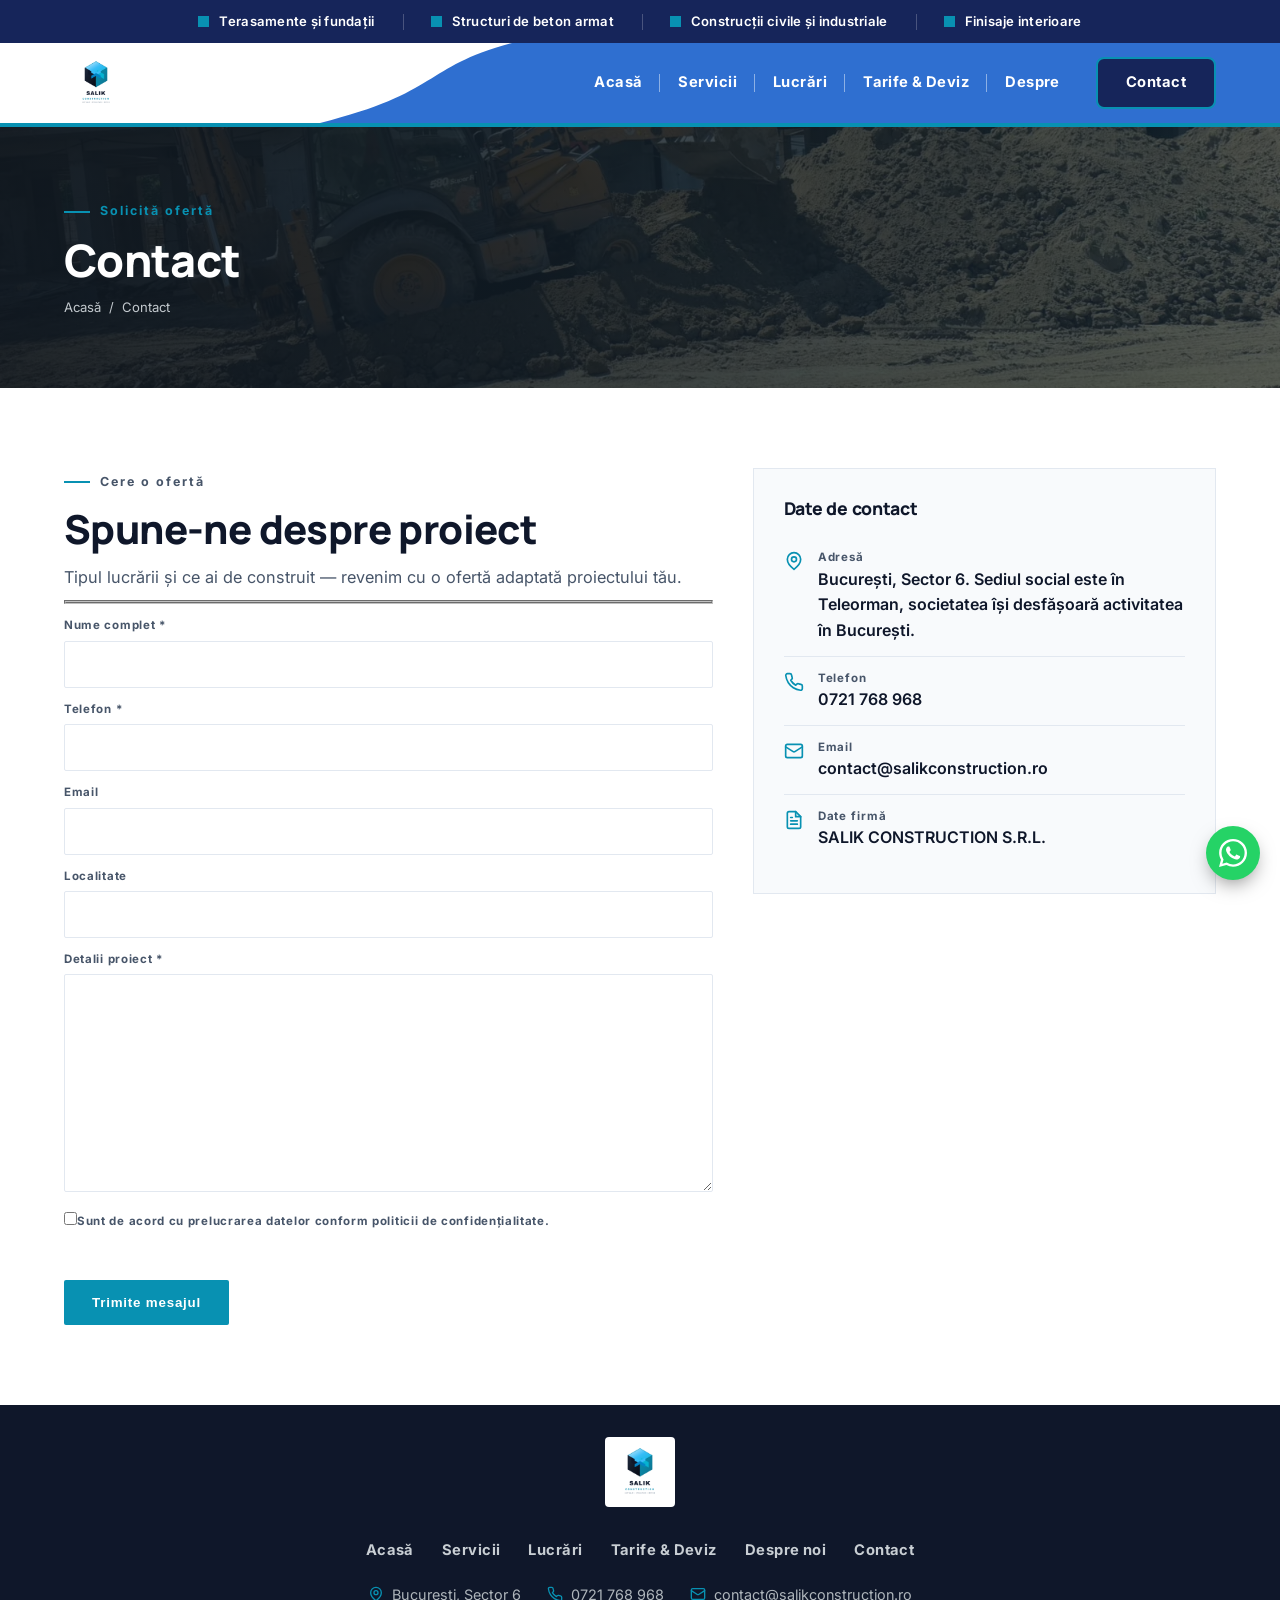
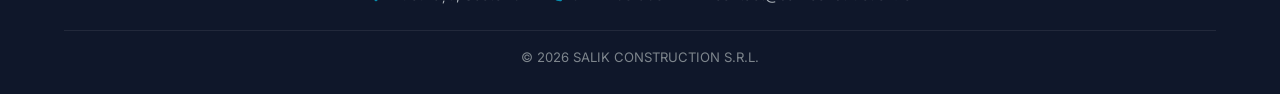
==== commit eb2f9dfe: "Add Tarife & Deviz to main navbar and footer across all pages" ====
--- a/contact.html
+++ b/contact.html
@@ -23,7 +23,7 @@
 <header class="hdr"><div class="wrap">
   <a class="brand" href="index.html" aria-label="SALIK CONSTRUCTION S.R.L."><img src="assets/img/logo.jpg" alt="SALIK CONSTRUCTION Logo" class="logo"></a>
   <nav class="main" id="nav" aria-label="Meniu principal">
-    <ul class="menu"><li><a href="index.html">Acasă</a></li><li><a href="servicii.html">Servicii</a></li><li><a href="lucrari.html">Lucrări</a></li><li><a href="despre.html">Despre</a></li><li class="cta-item"><a href="contact.html">Contact</a></li></ul>  </nav>
+    <ul class="menu"><li><a href="index.html">Acasă</a></li><li><a href="servicii.html">Servicii</a></li><li><a href="lucrari.html">Lucrări</a></li><li><a href="tarife.html">Tarife & Deviz</a></li><li><a href="despre.html">Despre</a></li><li class="cta-item"><a href="contact.html">Contact</a></li></ul>  </nav>
   <button class="burger" id="burger" aria-label="Deschide meniul" aria-expanded="false"><span></span><span></span><span></span></button>
 </div></header>
 
@@ -85,6 +85,7 @@
       <a href="index.html">Acasă</a>
       <a href="servicii.html">Servicii</a>
       <a href="lucrari.html">Lucrări</a>
+      <a href="tarife.html">Tarife & Deviz</a>
       <a href="despre.html">Despre noi</a>
       <a href="contact.html">Contact</a>
     </nav>
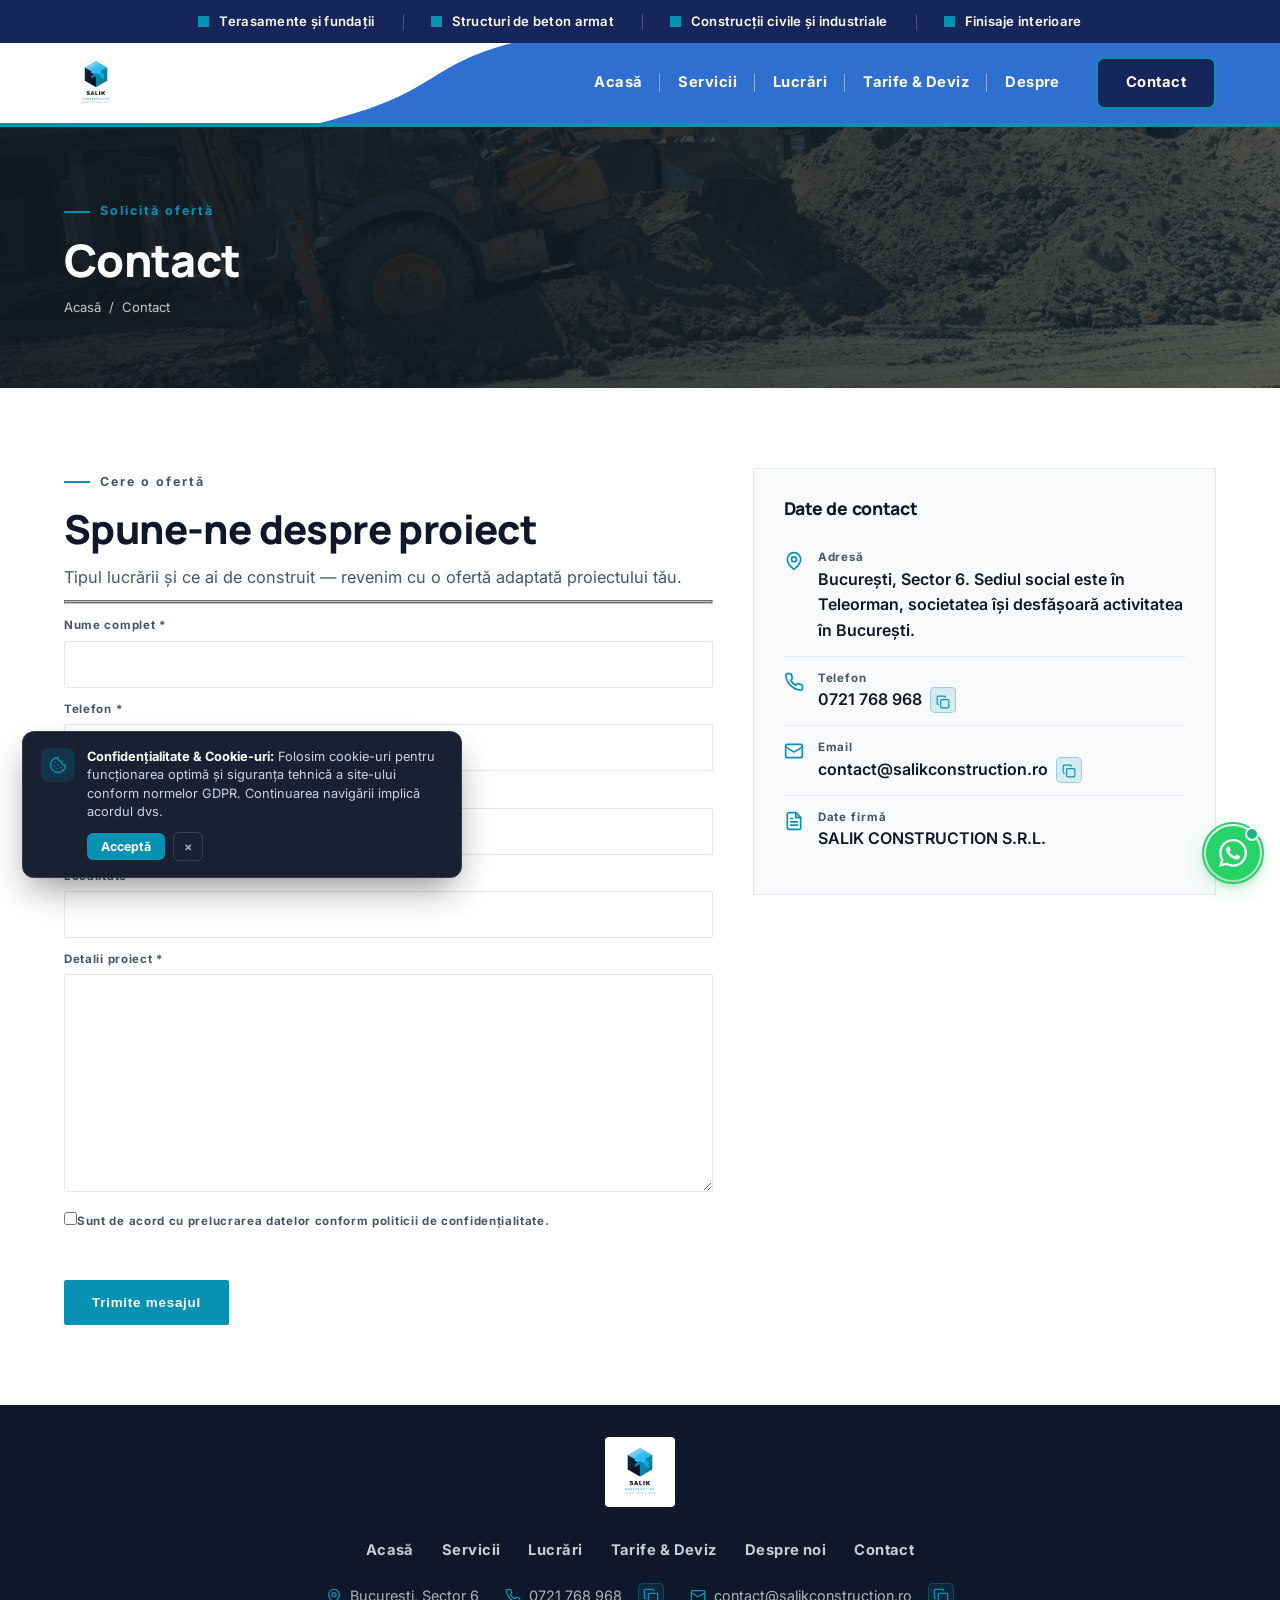
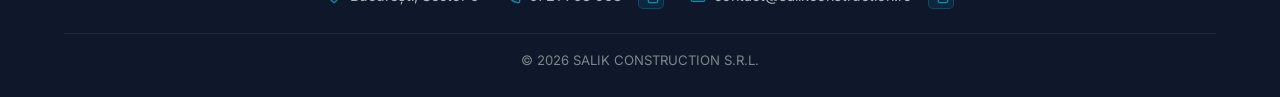
==== commit fc996eda: "feat(ui): add interactive features - calculator auto-clear, smart deviz carryover, copy-to-clipboard" ====
--- a/contact.html
+++ b/contact.html
@@ -70,9 +70,33 @@
     <aside class="info-panel">
       <h3>Date de contact</h3>
       <div class="info-row"><svg width="24" height="24" viewBox="0 0 24 24" fill="none" stroke="currentColor" stroke-width="2" stroke-linecap="round" stroke-linejoin="round"><path d="M20 10c0 6-8 12-8 12s-8-6-8-12a8 8 0 0 1 16 0Z"/><circle cx="12" cy="10" r="3"/></svg><div><b>Adresă</b><span>București, Sector 6. Sediul social este în Teleorman, societatea își desfășoară activitatea în București.</span></div></div>
-      <div class="info-row"><svg width="24" height="24" viewBox="0 0 24 24" fill="none" stroke="currentColor" stroke-width="2" stroke-linecap="round" stroke-linejoin="round"><path d="M22 16.92v3a2 2 0 0 1-2.18 2 19.79 19.79 0 0 1-8.63-3.07 19.5 19.5 0 0 1-6-6 19.79 19.79 0 0 1-3.07-8.67A2 2 0 0 1 4.11 2h3a2 2 0 0 1 2 1.72c.13.96.36 1.9.7 2.81a2 2 0 0 1-.45 2.11L8.09 9.91a16 16 0 0 0 6 6l1.27-1.27a2 2 0 0 1 2.11-.45c.91.34 1.85.57 2.81.7A2 2 0 0 1 22 16.92Z"/></svg><div><b>Telefon</b><a href="tel:0721768968">0721 768 968</a></div></div>
-            <div class="info-row"><svg width="24" height="24" viewBox="0 0 24 24" fill="none" stroke="currentColor" stroke-width="2" stroke-linecap="round" stroke-linejoin="round"><rect width="20" height="16" x="2" y="4" rx="2"/><path d="m22 7-8.97 5.7a1.94 1.94 0 0 1-2.06 0L2 7"/></svg><div><b>Email</b><a href="mailto:contact@salikconstruction.ro">contact@salikconstruction.ro</a></div></div>
-            <div class="info-row"><svg width="24" height="24" viewBox="0 0 24 24" fill="none" stroke="currentColor" stroke-width="2" stroke-linecap="round" stroke-linejoin="round"><path d="M14 2H6a2 2 0 0 0-2 2v16a2 2 0 0 0 2 2h12a2 2 0 0 0 2-2V8z"/><path d="M14 2v6h6"/><path d="M16 13H8M16 17H8M10 9H8"/></svg><div><b>Date firmă</b><span>SALIK CONSTRUCTION S.R.L.</span></div></div>
+      <div class="info-row">
+        <svg width="24" height="24" viewBox="0 0 24 24" fill="none" stroke="currentColor" stroke-width="2" stroke-linecap="round" stroke-linejoin="round"><path d="M22 16.92v3a2 2 0 0 1-2.18 2 19.79 19.79 0 0 1-8.63-3.07 19.5 19.5 0 0 1-6-6 19.79 19.79 0 0 1-3.07-8.67A2 2 0 0 1 4.11 2h3a2 2 0 0 1 2 1.72c.13.96.36 1.9.7 2.81a2 2 0 0 1-.45 2.11L8.09 9.91a16 16 0 0 0 6 6l1.27-1.27a2 2 0 0 1 2.11-.45c.91.34 1.85.57 2.81.7A2 2 0 0 1 22 16.92Z"/></svg>
+        <div>
+          <b>Telefon</b>
+          <div style="display:flex;align-items:center;">
+            <a href="tel:0721768968">0721 768 968</a>
+            <button type="button" class="copy-btn" onclick="copyToClipboard('0721768968', this, event)" aria-label="Copiază numărul de telefon" title="Copiază">
+              <svg viewBox="0 0 24 24" fill="none" stroke="currentColor" stroke-width="2" stroke-linecap="round" stroke-linejoin="round"><rect width="14" height="14" x="8" y="8" rx="2" ry="2"/><path d="M4 16c-1.1 0-2-.9-2-2V4c0-1.1.9-2 2-2h10c1.1 0 2 .9 2 2"/></svg>
+              <span class="copy-tooltip">✓ Copiat!</span>
+            </button>
+          </div>
+        </div>
+      </div>
+      <div class="info-row">
+        <svg width="24" height="24" viewBox="0 0 24 24" fill="none" stroke="currentColor" stroke-width="2" stroke-linecap="round" stroke-linejoin="round"><rect width="20" height="16" x="2" y="4" rx="2"/><path d="m22 7-8.97 5.7a1.94 1.94 0 0 1-2.06 0L2 7"/></svg>
+        <div>
+          <b>Email</b>
+          <div style="display:flex;align-items:center;">
+            <a href="mailto:contact@salikconstruction.ro">contact@salikconstruction.ro</a>
+            <button type="button" class="copy-btn" onclick="copyToClipboard('contact@salikconstruction.ro', this, event)" aria-label="Copiază adresa de email" title="Copiază">
+              <svg viewBox="0 0 24 24" fill="none" stroke="currentColor" stroke-width="2" stroke-linecap="round" stroke-linejoin="round"><rect width="14" height="14" x="8" y="8" rx="2" ry="2"/><path d="M4 16c-1.1 0-2-.9-2-2V4c0-1.1.9-2 2-2h10c1.1 0 2 .9 2 2"/></svg>
+              <span class="copy-tooltip">✓ Copiat!</span>
+            </button>
+          </div>
+        </div>
+      </div>
+      <div class="info-row"><svg width="24" height="24" viewBox="0 0 24 24" fill="none" stroke="currentColor" stroke-width="2" stroke-linecap="round" stroke-linejoin="round"><path d="M14 2H6a2 2 0 0 0-2 2v16a2 2 0 0 0 2 2h12a2 2 0 0 0 2-2V8z"/><path d="M14 2v6h6"/><path d="M16 13H8M16 17H8M10 9H8"/></svg><div><b>Date firmă</b><span>SALIK CONSTRUCTION S.R.L.</span></div></div>
     </aside>
   </div>
 </div></section>
@@ -92,8 +116,23 @@
 
     <ul class="fcontact">
       <li><svg width="24" height="24" viewBox="0 0 24 24" fill="none" stroke="currentColor" stroke-width="2" stroke-linecap="round" stroke-linejoin="round"><path d="M20 10c0 6-8 12-8 12s-8-6-8-12a8 8 0 0 1 16 0Z"/><circle cx="12" cy="10" r="3"/></svg><span>București, Sector 6</span></li>
-      <li><svg width="24" height="24" viewBox="0 0 24 24" fill="none" stroke="currentColor" stroke-width="2" stroke-linecap="round" stroke-linejoin="round"><path d="M22 16.92v3a2 2 0 0 1-2.18 2 19.79 19.79 0 0 1-8.63-3.07 19.5 19.5 0 0 1-6-6 19.79 19.79 0 0 1-3.07-8.67A2 2 0 0 1 4.11 2h3a2 2 0 0 1 2 1.72c.13.96.36 1.9.7 2.81a2 2 0 0 1-.45 2.11L8.09 9.91a16 16 0 0 0 6 6l1.27-1.27a2 2 0 0 1 2.11-.45c.91.34 1.85.57 2.81.7A2 2 0 0 1 22 16.92Z"/></svg><a href="tel:0721768968">0721 768 968</a></li>
-      <li><svg width="24" height="24" viewBox="0 0 24 24" fill="none" stroke="currentColor" stroke-width="2" stroke-linecap="round" stroke-linejoin="round"><rect width="20" height="16" x="2" y="4" rx="2"/><path d="m22 7-8.97 5.7a1.94 1.94 0 0 1-2.06 0L2 7"/></svg><a href="mailto:contact@salikconstruction.ro">contact@salikconstruction.ro</a></li>    </ul>
+      <li>
+        <svg width="24" height="24" viewBox="0 0 24 24" fill="none" stroke="currentColor" stroke-width="2" stroke-linecap="round" stroke-linejoin="round"><path d="M22 16.92v3a2 2 0 0 1-2.18 2 19.79 19.79 0 0 1-8.63-3.07 19.5 19.5 0 0 1-6-6 19.79 19.79 0 0 1-3.07-8.67A2 2 0 0 1 4.11 2h3a2 2 0 0 1 2 1.72c.13.96.36 1.9.7 2.81a2 2 0 0 1-.45 2.11L8.09 9.91a16 16 0 0 0 6 6l1.27-1.27a2 2 0 0 1 2.11-.45c.91.34 1.85.57 2.81.7A2 2 0 0 1 22 16.92Z"/></svg>
+        <a href="tel:0721768968">0721 768 968</a>
+        <button type="button" class="copy-btn" onclick="copyToClipboard('0721768968', this, event)" aria-label="Copiază numărul de telefon" title="Copiază">
+          <svg viewBox="0 0 24 24" fill="none" stroke="currentColor" stroke-width="2" stroke-linecap="round" stroke-linejoin="round"><rect width="14" height="14" x="8" y="8" rx="2" ry="2"/><path d="M4 16c-1.1 0-2-.9-2-2V4c0-1.1.9-2 2-2h10c1.1 0 2 .9 2 2"/></svg>
+          <span class="copy-tooltip">✓ Copiat!</span>
+        </button>
+      </li>
+      <li>
+        <svg width="24" height="24" viewBox="0 0 24 24" fill="none" stroke="currentColor" stroke-width="2" stroke-linecap="round" stroke-linejoin="round"><rect width="20" height="16" x="2" y="4" rx="2"/><path d="m22 7-8.97 5.7a1.94 1.94 0 0 1-2.06 0L2 7"/></svg>
+        <a href="mailto:contact@salikconstruction.ro">contact@salikconstruction.ro</a>
+        <button type="button" class="copy-btn" onclick="copyToClipboard('contact@salikconstruction.ro', this, event)" aria-label="Copiază adresa de email" title="Copiază">
+          <svg viewBox="0 0 24 24" fill="none" stroke="currentColor" stroke-width="2" stroke-linecap="round" stroke-linejoin="round"><rect width="14" height="14" x="8" y="8" rx="2" ry="2"/><path d="M4 16c-1.1 0-2-.9-2-2V4c0-1.1.9-2 2-2h10c1.1 0 2 .9 2 2"/></svg>
+          <span class="copy-tooltip">✓ Copiat!</span>
+        </button>
+      </li>
+    </ul>
   </div>
 
   <div class="fbot">
@@ -101,7 +140,45 @@
   </div>
 </div></footer>
 
-<a class="gm-whatsapp-float" href="https://wa.me/40721768968" target="_blank" rel="noopener" aria-label="WhatsApp"><svg width="24" height="24" viewBox="0 0 24 24" fill="currentColor" xmlns="http://www.w3.org/2000/svg"><path d="M17.472 14.382c-.297-.149-1.758-.867-2.03-.967-.273-.099-.471-.148-.67.15-.197.297-.767.966-.94 1.164-.173.199-.347.223-.644.075-.297-.15-1.255-.463-2.39-1.475-.883-.788-1.48-1.761-1.653-2.059-.173-.297-.018-.458.13-.606.134-.133.298-.347.446-.52.149-.174.198-.298.298-.497.099-.198.05-.371-.025-.52-.075-.149-.669-1.612-.916-2.207-.242-.579-.487-.5-.669-.51l-.57-.01c-.198 0-.52.074-.792.372-.272.297-1.04 1.016-1.04 2.479 0 1.462 1.065 2.875 1.213 3.074.149.198 2.096 3.2 5.077 4.487.71.306 1.263.489 1.695.625.712.227 1.36.195 1.872.118.571-.085 1.758-.719 2.006-1.413.248-.694.248-1.289.173-1.413-.074-.124-.272-.198-.57-.347M12.05 21.785h-.004a9.87 9.87 0 01-5.031-1.378l-.361-.214-3.741.982.998-3.648-.235-.374a9.86 9.86 0 01-1.51-5.26c.002-5.45 4.437-9.884 9.888-9.884 2.64 0 5.122 1.03 6.988 2.898a9.825 9.825 0 012.893 6.994c-.003 5.45-4.437 9.885-9.885 9.885M20.52 3.449C18.24 1.245 15.24 0 12.045 0 5.463 0 .104 5.334.101 11.892c0 2.096.549 4.142 1.595 5.945L0 24l6.335-1.652a12.062 12.062 0 005.71 1.447h.006c6.585 0 11.946-5.335 11.949-11.896 0-3.176-1.24-6.165-3.495-8.411"/></svg></a>
+<!-- Floating Scroll To Top Button -->
+<button id="scrollTopBtn" class="scroll-top-btn" aria-label="Înapoi sus" title="Înapoi sus">
+  <svg viewBox="0 0 24 24" fill="none" stroke="currentColor" stroke-width="2.5" stroke-linecap="round" stroke-linejoin="round">
+    <polyline points="18 15 12 9 6 15"></polyline>
+  </svg>
+</button>
+
+<!-- Floating WhatsApp with Radar Pulse Beacon & Live Tooltip -->
+<a class="gm-whatsapp-float" href="https://wa.me/40721768968" target="_blank" rel="noopener noreferrer" aria-label="WhatsApp">
+  <span class="wa-radar-ring"></span>
+  <span class="wa-radar-dot"></span>
+  <svg viewBox="0 0 24 24" fill="currentColor" xmlns="http://www.w3.org/2000/svg"><path d="M17.472 14.382c-.297-.149-1.758-.867-2.03-.967-.273-.099-.471-.148-.67.15-.197.297-.767.966-.94 1.164-.173.199-.347.223-.644.075-.297-.15-1.255-.463-2.39-1.475-.883-.788-1.48-1.761-1.653-2.059-.173-.297-.018-.458.13-.606.134-.133.298-.347.446-.52.149-.174.198-.298.298-.497.099-.198.05-.371-.025-.52-.075-.149-.669-1.612-.916-2.207-.242-.579-.487-.5-.669-.51l-.57-.01c-.198 0-.52.074-.792.372-.272.297-1.04 1.016-1.04 2.479 0 1.462 1.065 2.875 1.213 3.074.149.198 2.096 3.2 5.077 4.487.71.306 1.263.489 1.695.625.712.227 1.36.195 1.872.118.571-.085 1.758-.719 2.006-1.413.248-.694.248-1.289.173-1.413-.074-.124-.272-.198-.57-.347M12.05 21.785h-.004a9.87 9.87 0 01-5.031-1.378l-.361-.214-3.741.982.998-3.648-.235-.374a9.86 9.86 0 01-1.51-5.26c.002-5.45 4.437-9.884 9.888-9.884 2.64 0 5.122 1.03 6.988 2.898a9.825 9.825 0 012.893 6.994c-.003 5.45-4.437 9.885-9.885 9.885M20.52 3.449C18.24 1.245 15.24 0 12.045 0 5.463 0 .104 5.334.101 11.892c0 2.096.549 4.142 1.595 5.945L0 24l6.335-1.652a12.062 12.062 0 005.71 1.447h.006c6.585 0 11.946-5.335 11.949-11.896 0-3.176-1.24-6.165-3.495-8.411"/></svg>
+  <div class="wa-hover-pill">
+    <span class="wa-pill-dot"></span>
+    <div>
+      <strong>Suntem online</strong>
+      <small>Răspundem rapid pe WhatsApp</small>
+    </div>
+  </div>
+</a>
+
+<!-- GDPR Cookie Banner -->
+<div id="salikCookieBanner" class="salik-cookie-banner" role="dialog" aria-label="Acord cookie-uri">
+  <div class="scb-content">
+    <div class="scb-icon">
+      <svg viewBox="0 0 24 24" fill="none" stroke="currentColor" stroke-width="2" stroke-linecap="round" stroke-linejoin="round">
+        <path d="M12 2a10 10 0 1 0 10 10 4 4 0 0 1-5-5 4 4 0 0 1-5-5"/>
+        <path d="M8.5 8.5v.01"/><path d="M16 15.5v.01"/><path d="M12 12v.01"/><path d="M11 17v.01"/><path d="M7 13v.01"/>
+      </svg>
+    </div>
+    <div class="scb-text">
+      <p><strong>Confidențialitate & Cookie-uri:</strong> Folosim cookie-uri pentru funcționarea optimă și siguranța tehnică a site-ului conform normelor GDPR. Continuarea navigării implică acordul dvs.</p>
+      <div class="scb-actions">
+        <button id="scbAccept" class="scb-btn scb-btn-accept">Acceptă</button>
+        <button id="scbDecline" class="scb-btn scb-btn-close" aria-label="Închide">&times;</button>
+      </div>
+    </div>
+  </div>
+</div>
 
   <script src="assets/js/main.js"></script>
 </body>
--- a/assets/css/style.css
+++ b/assets/css/style.css
@@ -312,9 +312,9 @@
 @media(max-width:640px){footer.site .fbar,footer.site .fbot{flex-direction:column;text-align:center;align-items:center}footer.site .fcontact{justify-content:center}}
 
 /* whatsapp float */
-.gm-whatsapp-float{position:fixed;right:20px;bottom:20px;z-index:80;width:54px;height:54px;background:#25D366;border-radius:50%;display:flex;align-items:center;justify-content:center;box-shadow:0 8px 20px -6px rgba(0,0,0,.5);transition:.2s}
-.gm-whatsapp-float:hover{transform:scale(1.08)}
-.gm-whatsapp-float svg{width:28px;height:28px;color:#fff}
+.gm-whatsapp-float{position:fixed;right:20px;bottom:20px;z-index:90;width:54px;height:54px;background:#25D366;border-radius:50%;display:flex;align-items:center;justify-content:center;box-shadow:0 8px 24px -4px rgba(37,211,102,.45),0 4px 10px rgba(0,0,0,.2);transition:transform .25s cubic-bezier(0.16,1,0.3,1),box-shadow .25s ease;text-decoration:none}
+.gm-whatsapp-float:hover{transform:scale(1.08);box-shadow:0 12px 28px -4px rgba(37,211,102,.6),0 6px 14px rgba(0,0,0,.25)}
+.gm-whatsapp-float svg{width:28px;height:28px;color:#fff;position:relative;z-index:2}
 
 /* mobile padding reset */
 @media(max-width:768px){
@@ -411,3 +411,355 @@
 .brand{display:inline-flex;align-items:center;gap:12px;text-decoration:none}
 .brand-title{font-family:"Manrope",sans-serif;font-weight:800;font-size:1.15rem;color:var(--antracit);letter-spacing:-.01em;display:flex;flex-direction:column;line-height:1.2}
 .brand-title small{font-size:.68rem;font-weight:600;color:var(--turkuaz);letter-spacing:.05em}
+
+/* ============================================================
+   FAZ 4: MODERN INTERACTIVE UI COMPONENTS
+   (Scroll-to-Top, Copy-to-Clipboard, WhatsApp Beacon, Cookie, Toast)
+   ============================================================ */
+
+/* 1. WhatsApp Float & Pulsing Radar Beacon */
+.gm-whatsapp-float .wa-radar-ring {
+  position: absolute;
+  inset: -4px;
+  border-radius: 50%;
+  border: 2px solid #25D366;
+  animation: waRadarPulse 2.2s cubic-bezier(0.24, 0, 0.38, 1) infinite;
+  pointer-events: none;
+  z-index: 1;
+}
+@keyframes waRadarPulse {
+  0% { transform: scale(0.92); opacity: 0.9; }
+  60% { transform: scale(1.48); opacity: 0; }
+  100% { transform: scale(1.52); opacity: 0; }
+}
+
+.gm-whatsapp-float .wa-radar-dot {
+  position: absolute;
+  top: 1px;
+  right: 1px;
+  width: 14px;
+  height: 14px;
+  background: #10B981;
+  border: 2.5px solid #FFFFFF;
+  border-radius: 50%;
+  z-index: 3;
+}
+
+.gm-whatsapp-float .wa-hover-pill {
+  position: absolute;
+  right: calc(100% + 14px);
+  top: 50%;
+  transform: translateY(-50%) translateX(10px);
+  background: #0F172A;
+  color: #FFFFFF;
+  padding: 8px 14px;
+  border-radius: 20px;
+  white-space: nowrap;
+  box-shadow: 0 10px 25px rgba(0, 0, 0, 0.35);
+  border: 1px solid rgba(255, 255, 255, 0.12);
+  opacity: 0;
+  pointer-events: none;
+  transition: all .25s cubic-bezier(0.16, 1, 0.3, 1);
+  display: flex;
+  align-items: center;
+  gap: 10px;
+  font-size: 0.82rem;
+  line-height: 1.25;
+}
+.gm-whatsapp-float .wa-hover-pill strong {
+  display: block;
+  font-weight: 700;
+  color: #FFFFFF;
+}
+.gm-whatsapp-float .wa-hover-pill small {
+  display: block;
+  font-size: 0.72rem;
+  color: #94A3B8;
+}
+.gm-whatsapp-float .wa-hover-pill .wa-pill-dot {
+  width: 8px;
+  height: 8px;
+  background: #10B981;
+  border-radius: 50%;
+  box-shadow: 0 0 8px #10B981;
+  flex: none;
+}
+@media (hover: hover) and (min-width: 769px) {
+  .gm-whatsapp-float:hover .wa-hover-pill {
+    opacity: 1;
+    pointer-events: auto;
+    transform: translateY(-50%) translateX(0);
+  }
+}
+@media (max-width: 768px) {
+  .gm-whatsapp-float .wa-hover-pill {
+    display: none !important;
+  }
+}
+
+/* 2. Scroll-to-Top Floating Button */
+.scroll-top-btn {
+  position: fixed;
+  right: 20px;
+  bottom: 84px;
+  z-index: 89;
+  width: 44px;
+  height: 44px;
+  background: #0F172A;
+  color: #FFFFFF;
+  border: 1px solid rgba(255, 255, 255, 0.18);
+  border-radius: 50%;
+  display: flex;
+  align-items: center;
+  justify-content: center;
+  cursor: pointer;
+  box-shadow: 0 6px 18px rgba(0, 0, 0, 0.25);
+  opacity: 0;
+  pointer-events: none;
+  transform: translateY(16px);
+  transition: all .25s cubic-bezier(0.16, 1, 0.3, 1);
+}
+.scroll-top-btn.visible {
+  opacity: 1;
+  pointer-events: auto;
+  transform: translateY(0);
+}
+.scroll-top-btn:hover {
+  background: var(--turkuaz);
+  border-color: var(--turkuaz);
+  transform: translateY(-3px);
+  box-shadow: 0 10px 24px -4px rgba(8, 145, 178, 0.5);
+}
+.scroll-top-btn svg {
+  width: 20px;
+  height: 20px;
+  transition: transform .2s ease;
+}
+.scroll-top-btn:hover svg {
+  transform: translateY(-2px);
+}
+
+/* 3. Copy-to-Clipboard Button & Tooltip */
+.copy-btn {
+  display: inline-flex;
+  align-items: center;
+  justify-content: center;
+  position: relative;
+  width: 26px;
+  height: 26px;
+  margin-left: 8px;
+  border-radius: 5px;
+  background: rgba(8, 145, 178, 0.14);
+  border: 1px solid rgba(8, 145, 178, 0.32);
+  color: var(--turkuaz);
+  cursor: pointer;
+  transition: all .18s ease;
+  vertical-align: middle;
+  padding: 0;
+  outline: none;
+}
+.copy-btn:hover {
+  background: var(--turkuaz);
+  border-color: var(--turkuaz);
+  color: #FFFFFF;
+  transform: scale(1.06);
+}
+.copy-btn svg {
+  width: 14px;
+  height: 14px;
+  pointer-events: none;
+}
+.copy-btn .copy-tooltip {
+  position: absolute;
+  bottom: calc(100% + 7px);
+  left: 50%;
+  transform: translateX(-50%) translateY(4px);
+  background: #059669;
+  color: #FFFFFF;
+  font-size: 0.72rem;
+  font-weight: 700;
+  padding: 4px 8px;
+  border-radius: 4px;
+  white-space: nowrap;
+  pointer-events: none;
+  opacity: 0;
+  transition: all .18s cubic-bezier(0.16, 1, 0.3, 1);
+  box-shadow: 0 4px 12px rgba(5, 150, 105, 0.35);
+  z-index: 100;
+}
+.copy-btn .copy-tooltip::after {
+  content: "";
+  position: absolute;
+  top: 100%;
+  left: 50%;
+  transform: translateX(-50%);
+  border: 4px solid transparent;
+  border-top-color: #059669;
+}
+.copy-btn.copied {
+  background: #059669 !important;
+  border-color: #059669 !important;
+  color: #FFFFFF !important;
+}
+.copy-btn.copied .copy-tooltip {
+  opacity: 1;
+  transform: translateX(-50%) translateY(0);
+}
+
+/* 4. GDPR Cookie Banner Card */
+.salik-cookie-banner {
+  position: fixed;
+  bottom: 22px;
+  left: 22px;
+  max-width: 440px;
+  width: calc(100% - 44px);
+  z-index: 95;
+  background: rgba(15, 23, 42, 0.96);
+  backdrop-filter: blur(12px);
+  -webkit-backdrop-filter: blur(12px);
+  border: 1px solid rgba(255, 255, 255, 0.12);
+  border-radius: 12px;
+  box-shadow: 0 16px 36px -8px rgba(0, 0, 0, 0.45);
+  padding: 16px 18px;
+  opacity: 0;
+  pointer-events: none;
+  transform: translateY(24px);
+  transition: all .35s cubic-bezier(0.16, 1, 0.3, 1);
+}
+.salik-cookie-banner.visible {
+  opacity: 1;
+  pointer-events: auto;
+  transform: translateY(0);
+}
+.scb-content {
+  display: flex;
+  align-items: flex-start;
+  gap: 12px;
+}
+.scb-icon {
+  width: 34px;
+  height: 34px;
+  background: rgba(8, 145, 178, 0.18);
+  border-radius: 8px;
+  display: flex;
+  align-items: center;
+  justify-content: center;
+  color: var(--turkuaz);
+  flex: none;
+}
+.scb-icon svg {
+  width: 18px;
+  height: 18px;
+}
+.scb-text {
+  flex: 1;
+  font-size: 0.8rem;
+  line-height: 1.45;
+  color: #CBD5E1;
+}
+.scb-text strong {
+  color: #FFFFFF;
+  display: inline;
+}
+.scb-actions {
+  display: flex;
+  align-items: center;
+  gap: 8px;
+  margin-top: 10px;
+}
+.scb-btn {
+  font-family: inherit;
+  font-size: 0.78rem;
+  font-weight: 700;
+  border-radius: 6px;
+  cursor: pointer;
+  transition: all .18s ease;
+  border: 0;
+}
+.scb-btn-accept {
+  background: var(--turkuaz);
+  color: #FFFFFF;
+  padding: 6px 14px;
+}
+.scb-btn-accept:hover {
+  background: var(--turkuaz-hover);
+  transform: translateY(-1px);
+}
+.scb-btn-close {
+  background: transparent;
+  color: #94A3B8;
+  padding: 6px 10px;
+  border: 1px solid rgba(255, 255, 255, 0.15);
+}
+.scb-btn-close:hover {
+  background: rgba(255, 255, 255, 0.08);
+  color: #FFFFFF;
+}
+
+/* 5. Corporate Toast Notification */
+.salik-toast {
+  position: fixed;
+  top: 24px;
+  right: 24px;
+  z-index: 10000;
+  max-width: 380px;
+  width: calc(100% - 48px);
+  background: #0F172A;
+  color: #FFFFFF;
+  border-radius: 10px;
+  border-left: 4px solid var(--turkuaz);
+  box-shadow: 0 16px 36px -6px rgba(0, 0, 0, 0.35);
+  padding: 14px 16px;
+  opacity: 0;
+  pointer-events: none;
+  transform: translateY(-16px);
+  transition: all .28s cubic-bezier(0.16, 1, 0.3, 1);
+  display: flex;
+  align-items: flex-start;
+  gap: 12px;
+}
+.salik-toast.visible {
+  opacity: 1;
+  pointer-events: auto;
+  transform: translateY(0);
+}
+.salik-toast-icon {
+  width: 22px;
+  height: 22px;
+  color: #10B981;
+  flex: none;
+}
+.salik-toast-title {
+  font-size: 0.88rem;
+  font-weight: 700;
+  color: #FFFFFF;
+  margin-bottom: 2px;
+}
+.salik-toast-msg {
+  font-size: 0.8rem;
+  color: #CBD5E1;
+  line-height: 1.4;
+}
+
+/* 6. Smart Deviz Carryover Alert Banner in Contact Form */
+.deviz-carryover-alert {
+  background: rgba(8, 145, 178, 0.12);
+  border: 1px solid rgba(8, 145, 178, 0.35);
+  color: #0891B2;
+  border-radius: 8px;
+  padding: 12px 16px;
+  margin-bottom: 18px;
+  font-size: 0.88rem;
+  display: flex;
+  align-items: center;
+  gap: 10px;
+  line-height: 1.4;
+  animation: fadeInDown .3s ease;
+}
+.deviz-carryover-alert strong {
+  color: #0E7490;
+}
+@keyframes fadeInDown {
+  from { opacity: 0; transform: translateY(-8px); }
+  to { opacity: 1; transform: translateY(0); }
+}
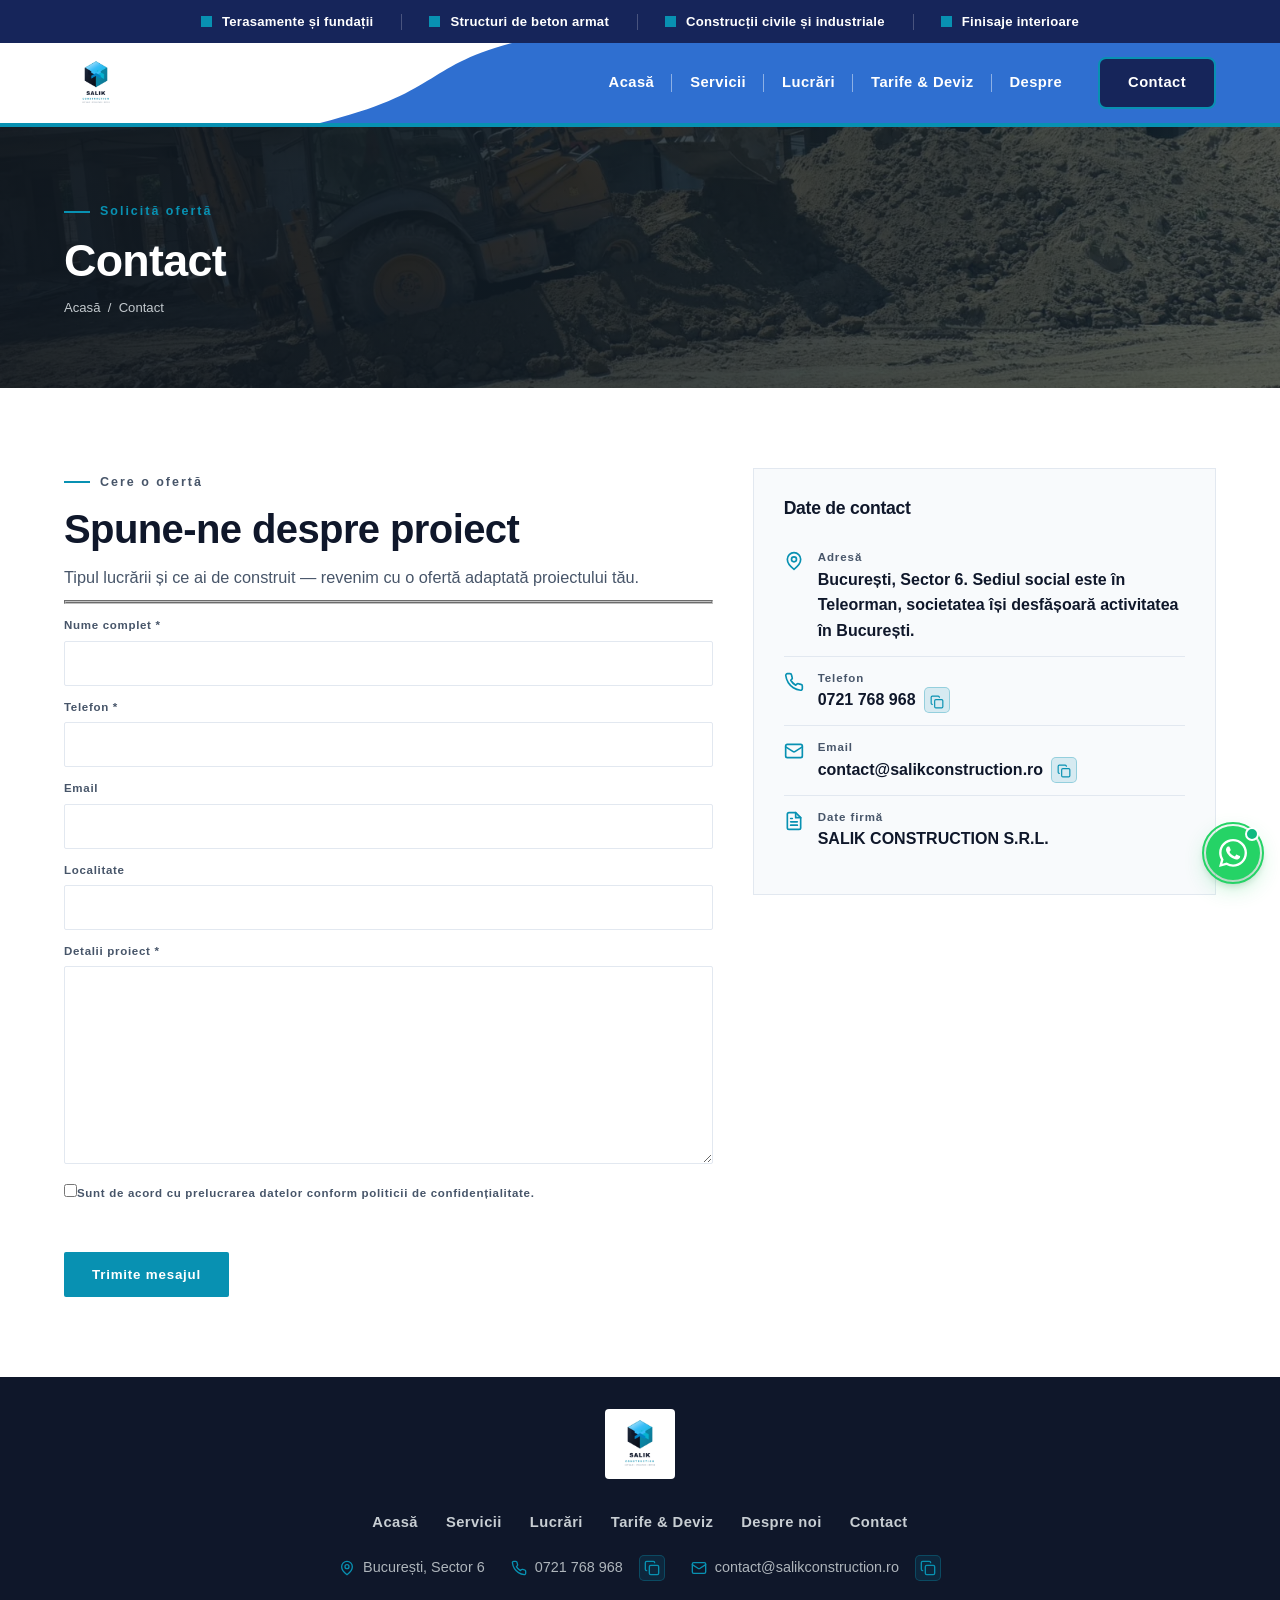
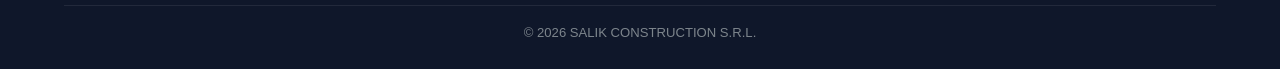
==== commit b71b3063: "feat(security): implement Phase 1 & 2 security hardening - CSP, nosniff, X-Frame-Options, Permission" ====
--- a/contact.html
+++ b/contact.html
@@ -5,6 +5,19 @@
   <meta name="viewport" content="width=device-width, initial-scale=1.0">
   <title>Contact & Ofertă – SALIK CONSTRUCTION S.R.L.</title>
   <meta name="description" content="Contactează echipa SALIK CONSTRUCTION S.R.L. pentru devize și oferte de preț pentru construcții civile și industriale.">
+
+  <!-- HTTP & Browser Security Headers (Faz 2 Hardening) -->
+  <meta http-equiv="X-Content-Type-Options" content="nosniff">
+  <meta http-equiv="X-Frame-Options" content="DENY">
+  <meta name="referrer" content="strict-origin-when-cross-origin">
+  <meta http-equiv="Permissions-Policy" content="camera=(), microphone=(), geolocation=(), payment=()">
+  <meta http-equiv="Content-Security-Policy" content="default-src 'self'; script-src 'self' 'unsafe-inline' https://script.google.com https://challenges.cloudflare.com; style-src 'self' 'unsafe-inline' https://fonts.googleapis.com; font-src 'self' https://fonts.gstatic.com data:; img-src 'self' data: https: blob:; connect-src 'self' https://script.google.com https://script.googleusercontent.com https://challenges.cloudflare.com; frame-src 'self' https://challenges.cloudflare.com; base-uri 'self'; form-action 'self' https://script.google.com;">
+
+  <!-- Mobile Theme & Web App -->
+  <meta name="theme-color" content="#0891B2">
+  <meta name="apple-mobile-web-app-capable" content="yes">
+  <meta name="apple-mobile-web-app-status-bar-style" content="black-translucent">
+
   <link rel="preconnect" href="https://fonts.googleapis.com">
   <link rel="preconnect" href="https://fonts.gstatic.com" crossorigin>
   <link href="https://fonts.googleapis.com/css2?family=Inter:wght@400;500;600;700&family=Manrope:wght@600;700;800&display=swap" rel="stylesheet">
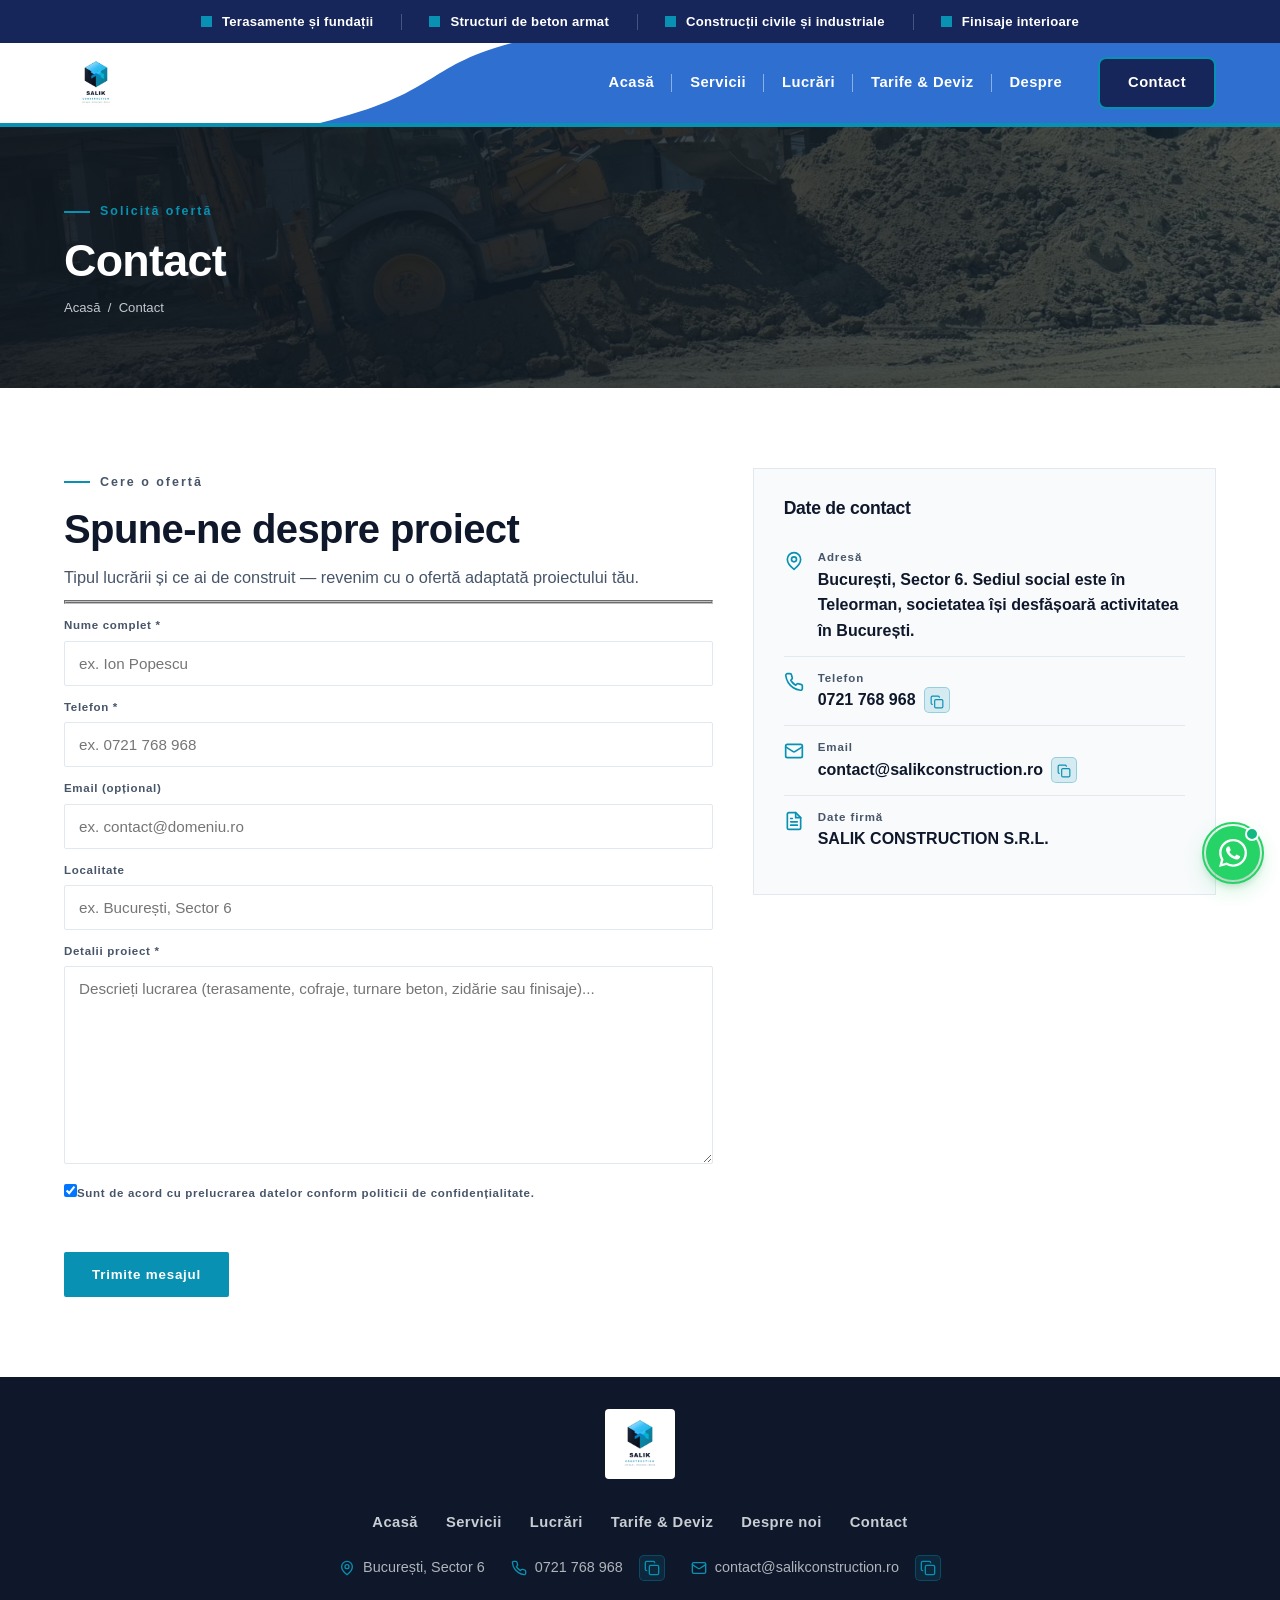
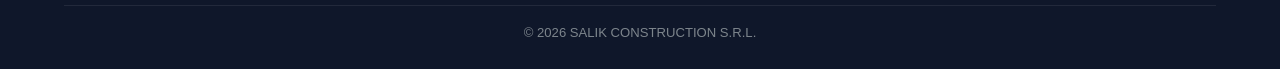
==== commit 4dd2175b: "feat(security): implement Faz 3 anti-abuse shield and Faz 5 SEO/WhatsApp social cards" ====
--- a/contact.html
+++ b/contact.html
@@ -17,6 +17,47 @@
   <meta name="theme-color" content="#0891B2">
   <meta name="apple-mobile-web-app-capable" content="yes">
   <meta name="apple-mobile-web-app-status-bar-style" content="black-translucent">
+
+  <!-- Open Graph & Social Meta (WhatsApp / Facebook / LinkedIn) -->
+  <meta property="og:type" content="website">
+  <meta property="og:site_name" content="SALIK CONSTRUCTION S.R.L.">
+  <meta property="og:title" content="Contact & Ofertă – SALIK CONSTRUCTION S.R.L.">
+  <meta property="og:description" content="Contactează echipa SALIK CONSTRUCTION S.R.L. pentru devize și oferte de preț pentru construcții civile și industriale în București și Ilfov.">
+  <meta property="og:image" content="https://ferhatylmz010460-maker.github.io/salik-construction/assets/img/banner.webp">
+  <meta property="og:image:width" content="1200">
+  <meta property="og:image:height" content="630">
+  <meta property="og:url" content="https://ferhatylmz010460-maker.github.io/salik-construction/contact.html">
+
+  <!-- Twitter Card -->
+  <meta name="twitter:card" content="summary_large_image">
+  <meta name="twitter:title" content="Contact – SALIK CONSTRUCTION S.R.L.">
+  <meta name="twitter:description" content="Cere o ofertă de preț pentru proiectul tău de construcție.">
+  <meta name="twitter:image" content="https://ferhatylmz010460-maker.github.io/salik-construction/assets/img/banner.webp">
+
+  <!-- Canonical URL -->
+  <link rel="canonical" href="https://ferhatylmz010460-maker.github.io/salik-construction/contact.html">
+
+  <!-- JSON-LD Structured Data Schema -->
+  <script type="application/ld+json">
+  {
+    "@context": "https://schema.org",
+    "@type": "GeneralContractor",
+    "name": "SALIK CONSTRUCTION S.R.L.",
+    "image": "https://ferhatylmz010460-maker.github.io/salik-construction/assets/img/logo.jpg",
+    "telephone": "+40721768968",
+    "email": "contact@salikconstruction.ro",
+    "url": "https://ferhatylmz010460-maker.github.io/salik-construction/contact.html",
+    "address": {
+      "@type": "PostalAddress",
+      "addressLocality": "București",
+      "addressRegion": "Sector 6",
+      "addressCountry": "RO"
+    },
+    "openingHours": "Mo-Sa 08:00-18:00",
+    "priceRange": "$$",
+    "description": "Companie specializată în terasamente, structuri de beton armat, cofraje modulare și construcții civile."
+  }
+  </script>
 
   <link rel="preconnect" href="https://fonts.googleapis.com">
   <link rel="preconnect" href="https://fonts.gstatic.com" crossorigin>
@@ -50,33 +91,41 @@
       
 <div class="wpcf7 no-js" id="wpcf7-f6-o1" lang="" dir="ltr" data-wpcf7-id="6">
 <div class="screen-reader-response"><p role="status" aria-live="polite" aria-atomic="true"></p> <ul></ul></div>
-<form action="#" method="post" class="wpcf7-form" id="contactForm" onsubmit="event.preventDefault(); document.getElementById('formSuccess').style.display='block'; this.reset();">
+<form action="#" method="post" class="wpcf7-form" id="contactForm" novalidate>
 <fieldset class="hidden-fields-container"><input type="hidden" name="_wpcf7" value="6" /><input type="hidden" name="_wpcf7_version" value="6.1.7" /><input type="hidden" name="_wpcf7_locale" value="" /><input type="hidden" name="_wpcf7_unit_tag" value="wpcf7-f6-o1" /><input type="hidden" name="_wpcf7_container_post" value="0" /><input type="hidden" name="_wpcf7_posted_data_hash" value="" />
 </fieldset>
+
+<!-- Honeypot Bot Trap (Invisible to humans, catches spambots) -->
+<div style="position:absolute;left:-9999px;top:-9999px;opacity:0;pointer-events:none;height:0;width:0;overflow:hidden;" aria-hidden="true">
+  <label for="form-hp-trap">Câmp de securitate (lăsați gol)</label>
+  <input type="text" id="form-hp-trap" name="client_security_verification" tabindex="-1" autocomplete="off" value="">
+</div>
+
 <div class="global-cf7-row">
 	<div>
-		<p><label>Nume complet *</label><span class="wpcf7-form-control-wrap" data-name="your-name"><input size="40" maxlength="400" class="wpcf7-form-control wpcf7-text wpcf7-validates-as-required" aria-required="true" aria-invalid="false" value="" type="text" name="your-name" /></span>
-		</p>
-	</div>
-	<div>
-		<p><label>Telefon *</label><span class="wpcf7-form-control-wrap" data-name="your-phone"><input size="40" maxlength="400" class="wpcf7-form-control wpcf7-tel wpcf7-validates-as-required wpcf7-text wpcf7-validates-as-tel" aria-required="true" aria-invalid="false" value="" type="tel" name="your-phone" /></span>
+		<p><label>Nume complet *</label><span class="wpcf7-form-control-wrap" data-name="your-name"><input size="40" maxlength="400" class="wpcf7-form-control wpcf7-text wpcf7-validates-as-required" aria-required="true" aria-invalid="false" value="" type="text" name="your-name" placeholder="ex. Ion Popescu" required /></span>
+		</p>
+	</div>
+	<div>
+		<p><label>Telefon *</label><span class="wpcf7-form-control-wrap" data-name="your-phone"><input size="40" maxlength="400" class="wpcf7-form-control wpcf7-tel wpcf7-validates-as-required wpcf7-text wpcf7-validates-as-tel" aria-required="true" aria-invalid="false" value="" type="tel" name="your-phone" placeholder="ex. 0721 768 968" required /></span>
 		</p>
 	</div>
 </div>
 <div class="global-cf7-row">
 	<div>
-		<p><label>Email</label><span class="wpcf7-form-control-wrap" data-name="your-email"><input size="40" maxlength="400" class="wpcf7-form-control wpcf7-email wpcf7-text wpcf7-validates-as-email" aria-invalid="false" value="" type="email" name="your-email" /></span>
-		</p>
-	</div>
-	<div>
-		<p><label>Localitate</label><span class="wpcf7-form-control-wrap" data-name="your-city"><input size="40" maxlength="400" class="wpcf7-form-control wpcf7-text" aria-invalid="false" value="" type="text" name="your-city" /></span>
-		</p>
-	</div>
-</div>
-<p><label>Detalii proiect *</label><span class="wpcf7-form-control-wrap" data-name="your-message"><textarea cols="40" rows="10" maxlength="2000" class="wpcf7-form-control wpcf7-textarea wpcf7-validates-as-required" aria-required="true" aria-invalid="false" name="your-message"></textarea></span><br />
-<span class="wpcf7-form-control-wrap" data-name="acc-1"><span class="wpcf7-form-control wpcf7-acceptance"><span class="wpcf7-list-item"><label><input type="checkbox" name="acc-1" value="1" aria-invalid="false" /><span class="wpcf7-list-item-label">Sunt de acord cu prelucrarea datelor conform politicii de confidențialitate.</span></label></span></span></span><br />
+		<p><label>Email (opțional)</label><span class="wpcf7-form-control-wrap" data-name="your-email"><input size="40" maxlength="400" class="wpcf7-form-control wpcf7-email wpcf7-text wpcf7-validates-as-email" aria-invalid="false" value="" type="email" name="your-email" placeholder="ex. contact@domeniu.ro" /></span>
+		</p>
+	</div>
+	<div>
+		<p><label>Localitate</label><span class="wpcf7-form-control-wrap" data-name="your-city"><input size="40" maxlength="400" class="wpcf7-form-control wpcf7-text" aria-invalid="false" value="" type="text" name="your-city" placeholder="ex. București, Sector 6" /></span>
+		</p>
+	</div>
+</div>
+<p><label>Detalii proiect *</label><span class="wpcf7-form-control-wrap" data-name="your-message"><textarea cols="40" rows="10" maxlength="2000" class="wpcf7-form-control wpcf7-textarea wpcf7-validates-as-required" aria-required="true" aria-invalid="false" name="your-message" placeholder="Descrieți lucrarea (terasamente, cofraje, turnare beton, zidărie sau finisaje)..." required></textarea></span><br />
+<span class="wpcf7-form-control-wrap" data-name="acc-1"><span class="wpcf7-form-control wpcf7-acceptance"><span class="wpcf7-list-item"><label><input type="checkbox" name="acc-1" value="1" aria-invalid="false" checked /><span class="wpcf7-list-item-label">Sunt de acord cu prelucrarea datelor conform politicii de confidențialitate.</span></label></span></span></span><br />
 <input class="wpcf7-form-control wpcf7-submit has-spinner" type="submit" value="Trimite mesajul" />
-</p><div id="formSuccess" style="display:none;background:#ECFDF5;border:1px solid #10B981;color:#065F46;padding:16px;border-radius:6px;margin-top:16px;font-weight:600;">✓ Mesajul dumneavoastră a fost trimis cu succes! Echipa SALIK CONSTRUCTION vă va contacta în cel mai scurt timp.</div>
+</p>
+<div id="formNotice" class="form-notice"></div>
 </form>
 </div>
     </div>
--- a/assets/css/style.css
+++ b/assets/css/style.css
@@ -763,3 +763,39 @@
   from { opacity: 0; transform: translateY(-8px); }
   to { opacity: 1; transform: translateY(0); }
 }
+
+/* 7. Form Abuse & Anti-Spam States (Faz 3) */
+.wpcf7 .wpcf7-submit:disabled {
+  opacity: 0.65 !important;
+  cursor: not-allowed !important;
+  pointer-events: none !important;
+  filter: grayscale(0.2);
+}
+.form-notice {
+  padding: 14px 18px;
+  border-radius: 8px;
+  font-size: 0.9rem;
+  margin-top: 18px;
+  display: none;
+  animation: fadeInDown 0.3s ease;
+  line-height: 1.5;
+}
+.form-notice.notice-error {
+  background: #FEF2F2;
+  border: 1px solid #F87171;
+  color: #991B1B;
+  display: block;
+}
+.form-notice.notice-success {
+  background: #ECFDF5;
+  border: 1px solid #10B981;
+  color: #065F46;
+  display: block;
+}
+.form-notice.notice-warning {
+  background: #FFFBEB;
+  border: 1px solid #FBBF24;
+  color: #92400E;
+  display: block;
+}
+
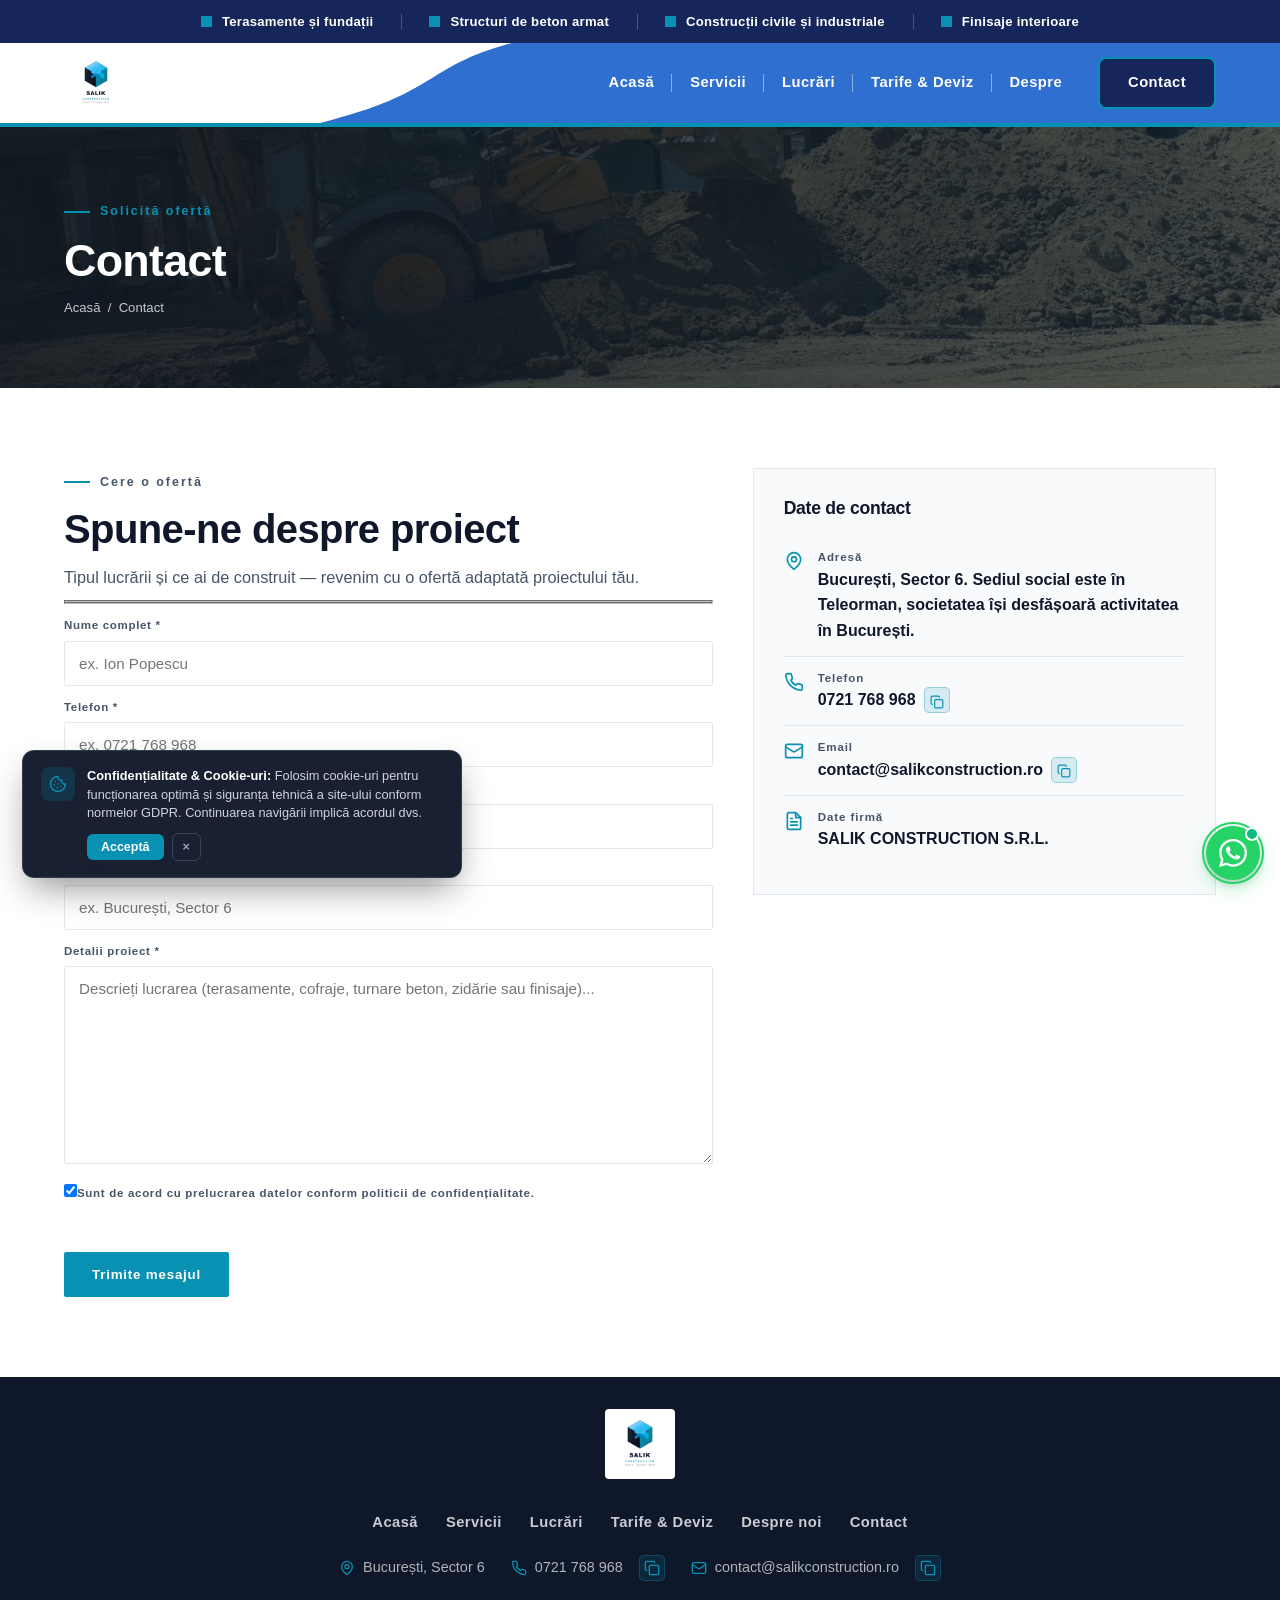
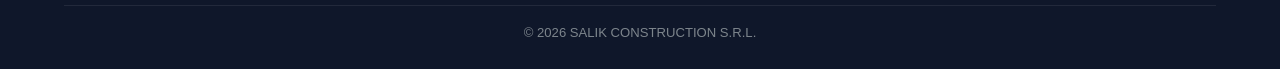
==== commit b6303287: "feat(security): enforce max 2 submissions per IP per day (client & server rate limiting)" ====
--- a/contact.html
+++ b/contact.html
@@ -11,7 +11,7 @@
   <meta http-equiv="X-Frame-Options" content="DENY">
   <meta name="referrer" content="strict-origin-when-cross-origin">
   <meta http-equiv="Permissions-Policy" content="camera=(), microphone=(), geolocation=(), payment=()">
-  <meta http-equiv="Content-Security-Policy" content="default-src 'self'; script-src 'self' 'unsafe-inline' https://script.google.com https://challenges.cloudflare.com; style-src 'self' 'unsafe-inline' https://fonts.googleapis.com; font-src 'self' https://fonts.gstatic.com data:; img-src 'self' data: https: blob:; connect-src 'self' https://script.google.com https://script.googleusercontent.com https://challenges.cloudflare.com; frame-src 'self' https://challenges.cloudflare.com; base-uri 'self'; form-action 'self' https://script.google.com;">
+  <meta http-equiv="Content-Security-Policy" content="default-src 'self'; script-src 'self' 'unsafe-inline' https://script.google.com https://challenges.cloudflare.com; style-src 'self' 'unsafe-inline' https://fonts.googleapis.com; font-src 'self' https://fonts.gstatic.com data:; img-src 'self' data: https: blob:; connect-src 'self' https://script.google.com https://script.googleusercontent.com https://challenges.cloudflare.com https://api.ipify.org https://api64.ipify.org; frame-src 'self' https://challenges.cloudflare.com; base-uri 'self'; form-action 'self' https://script.google.com;">
 
   <!-- Mobile Theme & Web App -->
   <meta name="theme-color" content="#0891B2">
@@ -92,7 +92,7 @@
 <div class="wpcf7 no-js" id="wpcf7-f6-o1" lang="" dir="ltr" data-wpcf7-id="6">
 <div class="screen-reader-response"><p role="status" aria-live="polite" aria-atomic="true"></p> <ul></ul></div>
 <form action="#" method="post" class="wpcf7-form" id="contactForm" novalidate>
-<fieldset class="hidden-fields-container"><input type="hidden" name="_wpcf7" value="6" /><input type="hidden" name="_wpcf7_version" value="6.1.7" /><input type="hidden" name="_wpcf7_locale" value="" /><input type="hidden" name="_wpcf7_unit_tag" value="wpcf7-f6-o1" /><input type="hidden" name="_wpcf7_container_post" value="0" /><input type="hidden" name="_wpcf7_posted_data_hash" value="" />
+<fieldset class="hidden-fields-container"><input type="hidden" name="_wpcf7" value="6" /><input type="hidden" name="_wpcf7_version" value="6.1.7" /><input type="hidden" name="_wpcf7_locale" value="" /><input type="hidden" name="_wpcf7_unit_tag" value="wpcf7-f6-o1" /><input type="hidden" name="_wpcf7_container_post" value="0" /><input type="hidden" name="_wpcf7_posted_data_hash" value="" /><input type="hidden" name="client_ip" id="clientIpInput" value="" />
 </fieldset>
 
 <!-- Honeypot Bot Trap (Invisible to humans, catches spambots) -->
